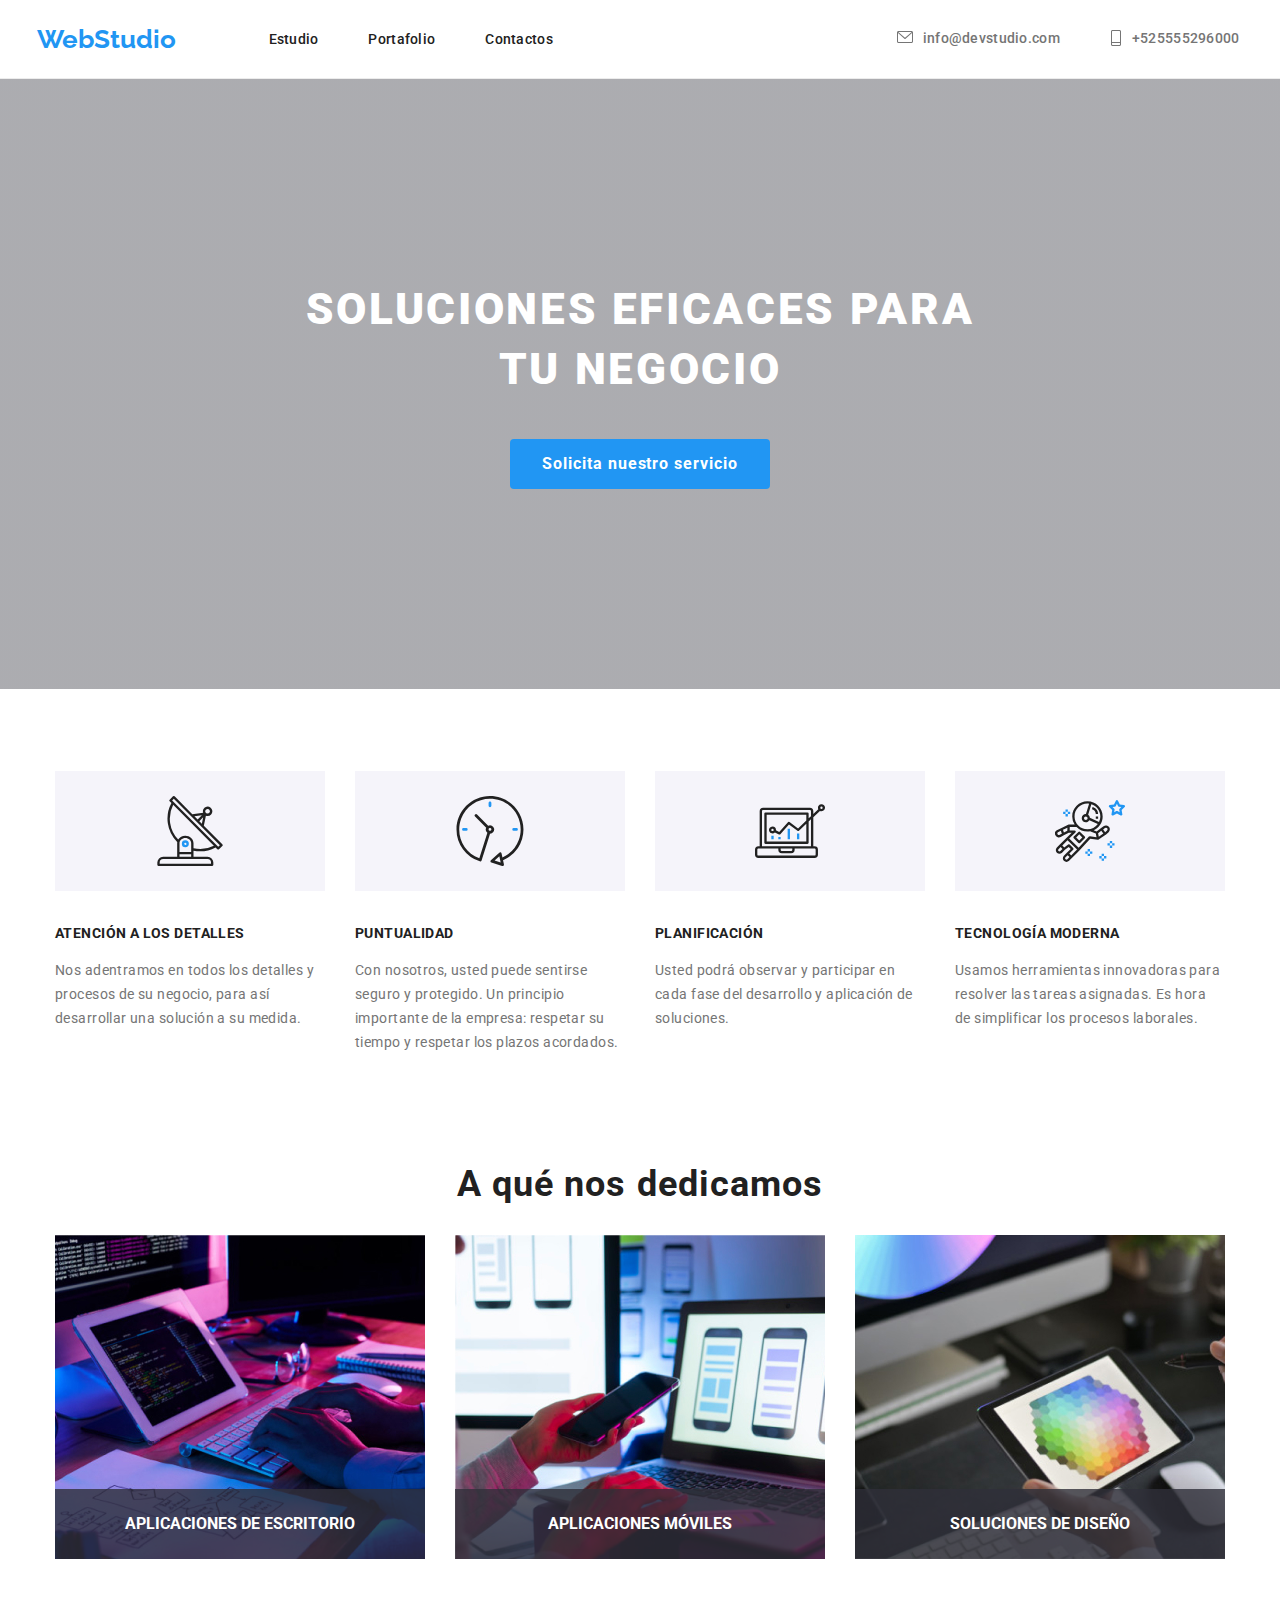
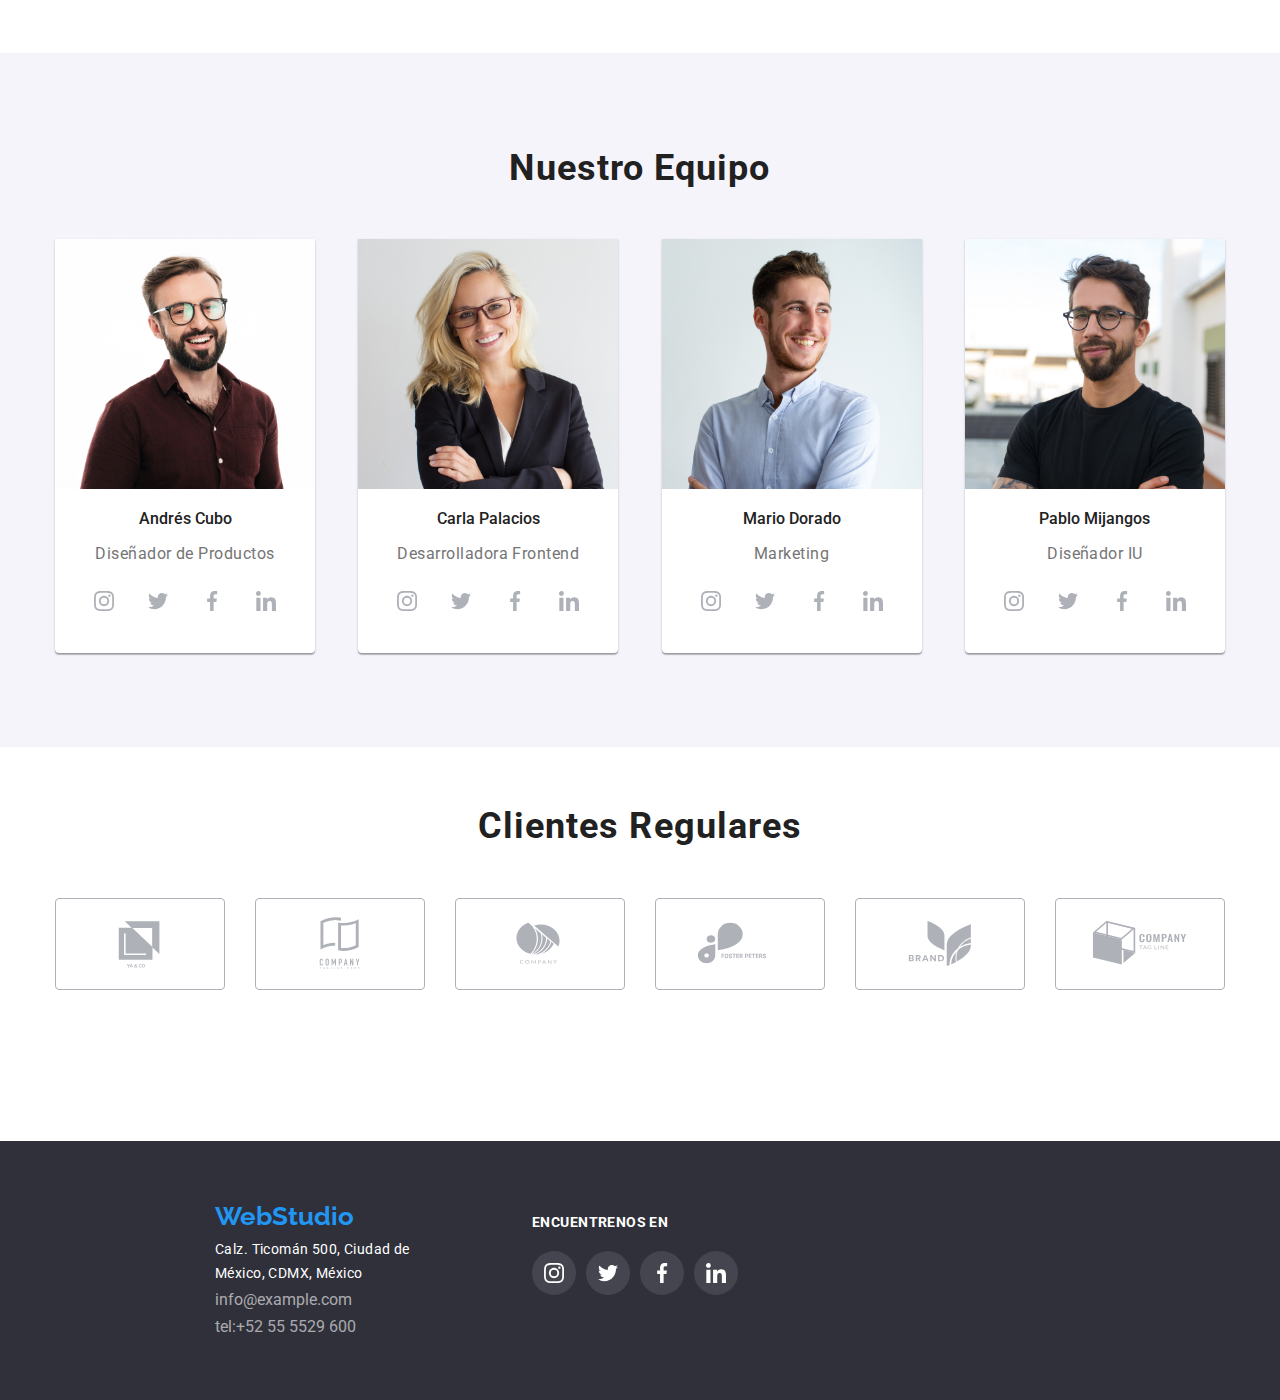
==== index.html @ 9fa8da6e "codigo fuente" ====
<!DOCTYPE html>
<html lang="es">
	<head>
		<meta charset="UTF-8" />
		<meta http-equiv="X-UA-Compatible" content="IE=edge" />
		<meta name="Página inicial de la tarea 2" content="width=device-width, initial-scale=1.0" />
		<title>Web studio-tarea 4</title>
		<link rel="stylesheet" type="text/css" href="styles/styles.css" />
		<link rel="preconnect" href="https://fonts.googleapis.com">
		<link rel="preconnect" href="https://fonts.gstatic.com" crossorigin>
		<link href="https://fonts.googleapis.com/css2?family=Raleway:wght@400;700&display=swap" rel="stylesheet">
		<link rel="preconnect" href="https://fonts.googleapis.com">
		<link rel="preconnect" href="https://fonts.gstatic.com" crossorigin>
		<link href="https://fonts.googleapis.com/css2?family=Roboto:ital,wght@0,400;0,500;0,700;0,900;1,400;1,700;1,900&display=swap" rel="stylesheet">
		<!--<a href="https://alecente.github.io/goit-markup-hw-04/">Página de github</a>-->
	</head>
	<body  class="main-container">
			<header class="page-header">
				<li class="webstudio">
					<a href="#" class="logo">WebStudio</a>
				</li>
				<nav>
					<ul class="menu">
						<li class="item"><a href="estudio.html" class="link">Estudio</a></li>
						<li class="item"><a href="portafolio.html" class="link">Portafolio</a></li>
						<li class="item"><a href="contact.html" class="link">Contactos</a></li>
					</ul>
				</nav>
					<ul class="contact">
						<li><svg class="icon-letter"><use href="./images/icons.svg#icon-letter"></use></svg></li>
						<li class="item"><a href="mailto:info@devstudio.com" class="link">info@devstudio.com</a></li>
						<li><svg class="icon-phone"><use href="./images/icons.svg#icon-phone"></use></svg></li>
						<li class="item"><a href="tel:+525555296000" class="link"> +525555296000</a></li>
					</ul>
			</header>
		<main>
			<section class="solution bgima">
					<h1 class="title">Soluciones eficaces para<br>
					tu negocio</h1>
					<a href="contact.html" class="btn-solution"> Solicita nuestro servicio</a>
			</section>
			<section class="section-advantage medium-container team">    
				<ul class="advantages-list list">
					<li class="advantage-item">
						<div class="advantage-card">
							<svg class="advantage-icon">
								<use href="./images/icons.svg#icon-antenna-1"></use>
							</svg>
						</div>
						<h3 class="advantages-title">Atención a los detalles</h3>
						<p class="advantage-text">
						Nos adentramos en todos los detalles y procesos de su negocio, para así desarrollar una solución a su medida.
						</p>
					</li>
					<li class="advantage-item">
						<div class="advantage-card">
							<svg class="advantage-icon">
								<use href="./images/icons.svg#icon-clock-1"></use>
							</svg>
						</div>
							<h3 class="advantages-title">Puntualidad</h3>
							<p class="advantage-text">
								Con nosotros, usted puede sentirse seguro y protegido. Un principio importante de la empresa: respetar su tiempo y respetar los plazos acordados.
							</p>
					</li>
					<li class="advantage-item">
						<div class="advantage-card">
							<svg class="advantage-icon">
								<use href="./images/icons.svg#icon-diagram-1"></use>
							</svg>
						</div>
						<h3 class="advantages-title">Planificación</h3>
						<p class="advantage-text">
							Usted podrá observar y participar en cada fase del desarrollo y aplicación de soluciones.
						</p>						
					</li>
					<li class="advantage-item">
						<div class="advantage-card">
							<svg class="advantage-icon">
								<use href="./images/icons.svg#icon-astronaut-1"></use>
							</svg>
						</div>
							<h3 class="advantages-title">Tecnología moderna</h3>
							<p class="advantage-text">
								Usamos herramientas innovadoras para resolver las tareas asignadas. Es hora de simplificar los procesos laborales.
							</p>						
					</li>
				</ul>
			</section>
			<section class="section-function">
				<div class="medium-container">
					<div>
						<h2 class="title-function">A qué nos dedicamos</h2>
					</div>
						<ul class="function-list">
							<li class="container-img image1">
								<div class="function-description">aplicaciones de escritorio</div>								
							</li>
							<li class="container-img image2">
								<div class="function-description">aplicaciones móviles</div>
							</li>
							<li class="container-img image3">
								<div class="function-description">soluciones de diseño</div>
							</li>
						</ul>
					</div>
			</section>
			<section class="section-team">
				<div class="main-container team">
					<div>
						<h2 class="title-team">Nuestro Equipo</h2>
					</div>
					<div class="medium-container">
						<ul class="team-list">
							<li class="team-card">
								<img class="team-image" src="images/imagen4.jpg" alt="imagen de diseñador de productos"/>
								<h3 class="team-name">Andrés Cubo</h3>
								<h3 class="team-charge">Diseñador de Productos</h3>
								<ul class="team-social-list list">
									<li class="team-social-item">
									  <a href="#" class="team-link link">
										<svg class="team-logo-social">
										  <use href="./images/icons.svg#icon-instagram-2"></use>
										</svg>
									  </a>
									</li>
									<li class="team-social-item">
									  <a href="#" class="team-link link">
										<svg class="team-logo-social">
										  <use href="./images/icons.svg#icon-twitter-1"></use>
										</svg>
									  </a>
									</li>
									<li class="team-social-item">
									  <a href="#" class="team-link link">
										<svg class="team-logo-social">
										  <use href="./images/icons.svg#icon-facebook-1"></use>
										</svg>
									  </a>
									</li>
									<li class="team-social-item">
									  <a href="#" class="team-link link">
										<svg class="team-logo-social">
										  <use href="./images/icons.svg#icon-linkedin-1"></use>
										</svg>
									  </a>
									</li>
								  </ul>
							</li>
							<li class="team-card">
								<img class="team-image" src="images/imagen5.jpg" alt="imagen de desarrolladora frontend"/>
								<h3 class="team-name">Carla Palacios</h3>
								<h3 class="team-charge">Desarrolladora Frontend</h3>
								<ul class="team-social-list list">
									<li class="team-social-item">
									  <a href="#" class="team-link link">
										<svg class="team-logo-social">
										  <use href="./images/icons.svg#icon-instagram-2"></use>
										</svg>
									  </a>
									</li>
									<li class="team-social-item">
									  <a href="#" class="team-link link">
										<svg class="team-logo-social">
										  <use href="./images/icons.svg#icon-twitter-1"></use>
										</svg>
									  </a>
									</li>
									<li class="team-social-item">
									  <a href="#" class="team-link link">
										<svg class="team-logo-social">
										  <use href="./images/icons.svg#icon-facebook-1"></use>
										</svg>
									  </a>
									</li>
									<li class="team-social-item">
									  <a href="#" class="team-link link">
										<svg class="team-logo-social">
										  <use href="./images/icons.svg#icon-linkedin-1"></use>
										</svg>
									  </a>
									</li>
								  </ul>
							</li>
							<li class="team-card">
								<img class="team-image" src="images/imagen6.jpg" alt="imagen de encargado de mercadero"/>
								<h3 class="team-name">Mario Dorado</h3>
								<h3 class="team-charge">Marketing</h3>
								<ul class="team-social-list list">
									<li class="team-social-item">
									  <a href="#" class="team-link link">
										<svg class="team-logo-social">
										  <use href="./images/icons.svg#icon-instagram-2"></use>
										</svg>
									  </a>
									</li>
									<li class="team-social-item">
									  <a href="#" class="team-link link">
										<svg class="team-logo-social">
										  <use href="./images/icons.svg#icon-twitter-1"></use>
										</svg>
									  </a>
									</li>
									<li class="team-social-item">
									  <a href="#" class="team-link link">
										<svg class="team-logo-social">
										  <use href="./images/icons.svg#icon-facebook-1"></use>
										</svg>
									  </a>
									</li>
									<li class="team-social-item">
									  <a href="#" class="team-link link">
										<svg class="team-logo-social">
										  <use href="./images/icons.svg#icon-linkedin-1"></use>
										</svg>
									  </a>
									</li>
								  </ul>
							</li>
							<li class="team-card">
								<img class="team-image" src="images/imagen7.jpg" alt="imagen de diseñador de iu"/>
								<h3 class="team-name">Pablo Mijangos</h3>
								<h3 class="team-charge">Diseñador IU</h3>
								<ul class="team-social-list list">
									<li class="team-social-item">
									  <a href="#" class="team-link link">
										<svg class="team-logo-social">
										  <use href="./images/icons.svg#icon-instagram-2"></use>
										</svg>
									  </a>
									</li>
									<li class="team-social-item">
									  <a href="#" class="team-link link">
										<svg class="team-logo-social">
										  <use href="./images/icons.svg#icon-twitter-1"></use>
										</svg>
									  </a>
									</li>
									<li class="team-social-item">
									  <a href="#" class="team-link link">
										<svg class="team-logo-social">
										  <use href="./images/icons.svg#icon-facebook-1"></use>
										</svg>
									  </a>
									</li>
									<li class="team-social-item">
									  <a href="#" class="team-link link">
										<svg class="team-logo-social">
										  <use href="./images/icons.svg#icon-linkedin-1"></use>
										</svg>
									  </a>
									</li>
								  </ul>
							</li>
						</ul>
					</div>
				</div>
			</section>
			<section class="clients section">
				<div class="container">
				  <h2 class="clients-title">clientes regulares</h2>
				  <ul class="clients-list">
					<li class="clients-item">
					  <a href="#" class="client-link link"
						><svg class="client-logo">
						  <use href="./images/icons.svg#icon-Logo"></use></svg></a>
					</li>
					<li class="clients-item">
					  <a href="#" class="client-link link"
						><svg class="client-logo">
						  <use href="./images/icons.svg#icon-Logo-2"></use></svg></a>
					</li>
					<li class="clients-item">
					  <a href="#" class="client-link link"
						><svg class="client-logo">
						  <use href="./images/icons.svg#icon-Logo-3"></use></svg></a>
					</li>
					<li class="clients-item">
					  <a href="#" class="client-link link"
						><svg class="client-logo">
						  <use href="./images/icons.svg#icon-Logo-4"></use></svg></a>
					</li>
					<li class="clients-item">
					  <a href="#" class="client-link link"
						><svg class="client-logo">
						  <use href="./images/icons.svg#icon-Logo-5"></use></svg></a>
					</li>
					<li class="clients-item">
					  <a href="#" class="client-link link"
						><svg class="client-logo">
						  <use href="./images/icons.svg#icon-Logo-6"></use></svg></a>
					</li>
				  </ul>
				</div>
			  </section>
		</main>
		<footer class="footer-theme">
			<div class="footer-container">
				<div class="footer-text">
					<li class="webstudio footer-logo">
						<a href="#" class="logo"> WebStudio</a>
					</li>
					<address class="contact-footer">
						Calz. Ticomán 500, Ciudad de <br>
						México, CDMX, México<br>
					</address>
					<div class="contact-mail" >
						<a href="mailto:info@example.com">info@example.com</a>
						<br>tel:+52 55 5529 600<br>
					</div>
				</div>			
				<div class="footer-social">
					<p class="join-title">encuentrenos en</p>
					<ul class="footer-icons-list list">
					<li class="footer-icons-item">
						<a href="#" class="footer-link link">
						<svg class="footer-icon">
							<use href="./images/icons.svg#icon-instagram-2"></use>
						</svg>
						</a>
					</li>
					<li class="footer-icons-item">
						<a href="#" class="footer-link link">
						<svg class="footer-icon">
							<use href="./images/icons.svg#icon-twitter-1"></use>
						</svg>
						</a>
					</li>
					<li class="footer-icons-item">
						<a href="#" class="footer-link link">
						<svg class="footer-icon">
							<use href="./images/icons.svg#icon-facebook-1"></use>
						</svg>
						</a>
					</li>
					<li class="footer-icons-item">
						<a href="#" class="footer-link link">
						<svg class="footer-icon">
							<use href="./images/icons.svg#icon-linkedin-1"></use>
						</svg>
						</a>
					</li>
					</ul>
				</div>
			</div>
		</footer>
	</body>
</html>
---- styles/styles.css ----
* { 
    box-sizing: border-box;
}

:root{
	--primary-bg-cl: #2f303a;
	--seconday-bg-cl: #f5f4fa;
	--primary-txt-cl: #212121;
	--secondary-txt-cl: #757575;
	--white-txt-cl: #ffffff;
	--logo-link-txt-cl: #2196f3;
	--btn-primary-bg-cl: #2196f3;
	--logo-bg-secundary: #afb1b8;
}


body{
    margin: 0;
	font-family: 'roboto';
	background-color: #ffffff;
	color:var(--primary-txt-cl);
}


a:link, a:visited{
	text-decoration: none;
	color: inherit;
}

a:hover{ 
	text-decoration: none;
	color: var(--logo-link-txt-cl);
}


ul{
	list-style: none;
}

h1{
	font-weight: 900;
	font-size: 44px;
}

h2{
	font-weight: 700;
	font-size: 36px;
}

.main-container{
	max-width: 1600px;
	margin: 0 auto;
}

.page-header{
	display: flex;
	align-items: center;
	justify-content: center;
	background-color: #ffffff;
	padding: 24px;
	border-bottom: 1px solid #ececec;
}

.logo{
    font-family: 'raleway';
    font-size: 26px;
    font-weight: 700;
	padding-right: 93px;
	padding-left: 191px;
    margin: 0;
}

.webstudio{
	color:var(--logo-link-txt-cl);
	list-style: none;
}

.menu{
	font-weight: 500;
	padding-right: 344px;
	padding-left: 0px;
	font-size: 14px;
	margin: 0;
	display: flex;
	letter-spacing: 0.02em;
}


.menu > .item:not(:last-child){
	margin-right: 50px;
}

.contact{
	font-weight: 500;
	font-size: 14px;
	margin: 0;
	letter-spacing: 0.02em;
	padding-right: 195px;
	padding-left: 0px;
	display: flex;
	color: var(--secondary-txt-cl);
}

.icon-phone{
	width: 12px;
	height: 16px;
	fill:#757575;
	margin-right: 10px;
}

.icon-letter{
	width: 16px;
	height: 12px;
	fill:#757575;
	margin-right: 10px;
}

.contact > .item:not(:last-child){
	margin-right: 50px;
}

.solution{
	color: var(--white-txt-cl);
	text-align: center;
	padding-bottom: 210px;
	margin:0px;
}

.bgima{
	background-image: linear-gradient(
      0deg,
      rgba(47, 48, 58, 0.4),
      rgba(47, 48, 58, 0.4)
    ),
    url(../images/imagen17.jpg);
  	background-size: cover;
  	background-repeat: no-repeat;
  	background-position: center;
  	max-width: 1600px;
  	margin: 0 auto;
  	text-align: center;
  	padding-top: 200px;
  	padding-bottom: 200px;
}


.title{
	margin-top: 0;
	margin-bottom: 40px;
	letter-spacing: 0.06em;
	line-height: 60px;
	text-transform: uppercase;
}


.btn-solution{
	font-weight:700;
	line-height: 1.88;
	letter-spacing: 0.06em;
	padding-top: 10px;
	padding-bottom: 10px;
	padding-left: 32px;
	padding-right: 32px;
	background-color: var(--btn-primary-bg-cl);
	height: 50px;
	font-size: 16px;
	border-radius:4px;
	cursor:pointer;
	text-align: center;
	display: inline-block;

}

.btn-solution:hover{
	color: #ffffff;
	box-shadow: 0px 3px 1px rgba(0, 0, 0, 0.1), 0px 1px 2px rgba(0, 0, 0, 0.08), 0px 2px 2px rgba(0, 0, 0, 0.12);
}

/*Sección ventajas*/

.section-advantage{
	padding-top: 82px;
	padding-bottom: 94px;
}

.medium-container{
	max-width: 1170px;
	margin-left: auto;
	margin-right: auto;
}

.advantages-list{
	grid-template-columns: repeat(4,1fr);
	grid-gap: 30px;
	display: grid;
}

.list{
	margin-bottom: 0;
	margin-top: 0;
	padding-left: 0px;
}

.advantage-card{
	display: flex;
  	justify-content: center;
  	align-items: center;
  	height: 120px;
  	margin-bottom: 30px;
  	background-color: var(--seconday-bg-cl);
}

.advantages-title{
	line-height: 24px;
	font-size: 14px;
	letter-spacing: 0.03em;
	text-transform: uppercase;
	margin:0;
	display: flex;
  	justify-content: space-between;
  	gap: 30px;
}

.advantage-icon{
	width: 70px;
  	height: 70px;
}

.advantage-text{
	line-height: 1.71;
	color: var(--secondary-txt-cl);
	font-size: 14px;
	letter-spacing: 0.03em;
}

.advantages-list{
	flex-basis: calc((100% - 90px) / 4);
}

/*Sección funciones*/
.section-function{
	padding-bottom: 94px;
}
.title-function{
	line-height: 42px;
	text-align: center;
	letter-spacing: 0.03em;
	margin-top: 0;
	margin-bottom: 55;
}

.function-list{
	display:flex;
	justify-content: space-between;
	padding-left: 0px;
	margin-top: 0;
	margin-bottom: 0;
}

.container-img{
	width: 370px;
	height: 324px;
	display: flex;
	flex-direction: column-reverse;
}

.image1{
	background: url(/images/imagen1.jpg);
}

.image2{
	background: url(/images/imagen2.jpg);
}

.image3{
	background: url(/images/imagen3.jpg);
}

.function-description{
	color: var(--white-txt-cl);
	width: 370px;
	font-weight: 700;
	line-height: 16.41px;
	text-transform: uppercase;
	justify-content: center;
	padding-top: 27px;
	padding-bottom: 27px;
	background:rgba(47, 48, 58, 0.8);
	height: 70px;
	display: flex;

}

.function-image{
	max-width: 370px;
}

/*Secci[on equipos*/

.section-team{
	padding-top: 94px;
	padding-bottom: 94px;
	background-color: var(--seconday-bg-cl);
}

.title-team{
	line-height: 42px;
	text-align: center;
	letter-spacing: 0.03em;
}

.team-list{
	max-width: 1170px;
	list-style:none;
	justify-content: space-between;
	display: flex;
	padding-left: 0;
	grid-gap: 37px; 
	margin: 0;
}

.title-team{
	margin:0;
	margin-bottom: 50px;
}

.team-card{
	background-color: #ffffff;
	box-shadow: 0px 1px 3px rgba(0, 0, 0, 0.12), 0px 1px 1px rgba(0, 0, 0, 0.14), 0px 2px 1px rgba(0, 0, 0, 0.2);
	border-radius: 0px 0px 4px 4px;
	max-width: 260px;
}

.team-image{
	width: 260px;
}


.team-name{
	font-weight: 500;
	font-size: 16px;
	line-height: 19px;
	text-align: center;
}

.team-charge{
	font-weight: 400;
	font-size: 16px;
	line-height: 19px;
	text-align: center;
	letter-spacing: 0.03em;
	color: #757575;
}

.team-social-list {
	display: flex;
	justify-content: center;
	gap: 10px;
	list-style: none;
	padding-bottom: 30px;
  }

.team-link {
	display: flex;
	justify-content: center;
	align-items: center;
	width: 44px;
	height: 44px;
	border-radius: 50%;
	text-decoration: none;
  }

  .team-link:hover,
  .team-link:focus {
	background-color: var(--btn-primary-bg-cl);
  }

  
  .team-link:hover .team-logo-social,
  .team-link:focus .team-logo-social {
	fill: var(--seconday-bg-cl);
  }


  .team-logo-social {
	width: 20px;
	height: 20px;
	fill: #afb1b8;
  }


  .team-item {
	background-color: var(--seconday-bg-cl);
	border-radius: 4px;
	flex-basis: calc((100%-90px) / 4);
	box-shadow: 0px 1px 3px rgba(0, 0, 0, 0.12), 0px 1px 1px rgba(0, 0, 0, 0.14),
	  0px 2px 1px rgba(0, 0, 0, 0.2);
  }



/*iconos cliente*/

.clients-title {
	font-weight: 700;
	font-size: 36px;
	line-height: 1.16;
	text-align: center;
	letter-spacing: 0.03em;
	margin-bottom: 50px;
	text-transform: capitalize;
	margin-top: 59px;
  }
  
  .clients-list{
	display: flex;
	justify-content: center;
	gap: 30px;
	margin-bottom: 151px;
	margin-top: 0;
	padding-left: 0px;
	
  }
  
  .client-link {
	display: flex;
	justify-content: center;
	align-items: center;
	width: 170px;
	height: 92px;
	border-radius: 4px;
	border: 1px solid var(--logo-bg-secundary);
  }
  
  .client-link:hover,
  .client-link:focus {
	border: 1px solid var(--btn-primary-bg-cl);
  }
  .client-link:hover .client-logo,
  .client-link:focus .client-logo {
	fill: var(--btn-primary-bg-cl);
  }
  .client-logo {
	width: 106px;
	height: 60px;
	fill: var(--logo-bg-secundary);
  }


/*pagina portafolio*/

.type-portafolio{
	display: flex;
	justify-content: center;
	grid-gap: 8px;
	padding-top: 106px;
	padding-left: 0;
	margin-bottom: 50px;
}

.btn-portafolio{
	font-weight:500;
	line-height: 1.62;
	letter-spacing: 0.03em;
	padding-top: 6px;
	padding-bottom: 6px;
	padding-left: 24px;
	padding-right: 24px;
	background-color: var(--seconday-bg-cl);
	color: inherit;
	height: 38px;
	text-transform: capitalize;
	border:none;
	font-size: 16px;
	border-radius:4px;
	cursor:pointer;
	text-align: center;
	display: inline-block;
}


.btn-portafolio:hover{
	background-color: var(--btn-primary-bg-cl);
	color: #ffffff;
	box-shadow: 0px 3px 1px rgba(0, 0, 0, 0.1), 0px 1px 2px rgba(0, 0, 0, 0.08), 0px 2px 2px rgba(0, 0, 0, 0.12);
}

.portafolio-list{
	max-width: 1170px;
	grid-template-columns: repeat(3,3fr);
	display: grid;
	padding-left: 0;
	grid-gap: 30px; 
	margin: 0;
	padding-bottom: 84px;
}

.folio-card{
	background-color: #ffffff;
	border-radius: 0px 0px 4px 4px;
	max-width: 370px;
	border: 1px solid #eeeeee;
}

.folio{
	text-align: left;
	padding-left: 24px;
}

.folio-image{
	max-width: 370px;
}

.folio-card:hover{
	box-shadow: 0px 1px 1px rgba(0, 0, 0, 0.12), 0px 4px 4px rgba(0, 0, 0, 0.06), 1px 4px 6px rgba(0, 0, 0, 0.16);
}

/*footer*/

.footer-theme{
	background-color: var(--primary-bg-cl);
	padding-top: 60px;
	line-height: 1.71;
	padding-bottom: 60px;
	padding-left: 24px;
}

.footer-container{
	display: flex;
	justify-content: left;
}

.footer-text{
	padding-right: 85px;
}

.footer-logo{
	margin-bottom: 6px;
	line-height: 31px;
	height: 31px;
}

.contact-footer{
	font-weight: 400;
	font-size: 14px;
	line-height: 1.71;
	letter-spacing: 0.03em;
	font-style: normal;
	color: #ffffff;
	padding-left: 191px;
}

.contact-mail{
	color: rgba(255, 255, 255, 0.6);
	padding-left: 191px;
}

.join-title {
	font-weight: 700;
	font-size: 14px;
	line-height: 1.14;
	letter-spacing: 0.03em;
	text-transform: uppercase;
	color: var(--white-txt-cl);
	margin-bottom: 20px;
  }
  
  .footer-icon {
	width: 20px;
	height: 20px;
	fill: var(--white-txt-cl);
  }
  .footer-link {
	display: flex;
	align-items: center;
	justify-content: center;
	width: 44px;
	height: 44px;
	border-radius: 50%;
	background-color: rgba(255, 255, 255, 0.1);
  }
  .footer .logo.link {
	margin-right: 0;
	margin-bottom: 20px;
  }
  
  .footer-link:hover,
  .footer-link:focus {
	background-color: var(--btn-primary-bg-cl);
  }
  .footer-icons-list {
	display: flex;
	justify-content: center;
	column-gap: 10px;
  }
  
  .logo-part-footer {
	color: var(--accent-color);
  }
  
  .footer-item {
	margin-bottom: 9px;
  }
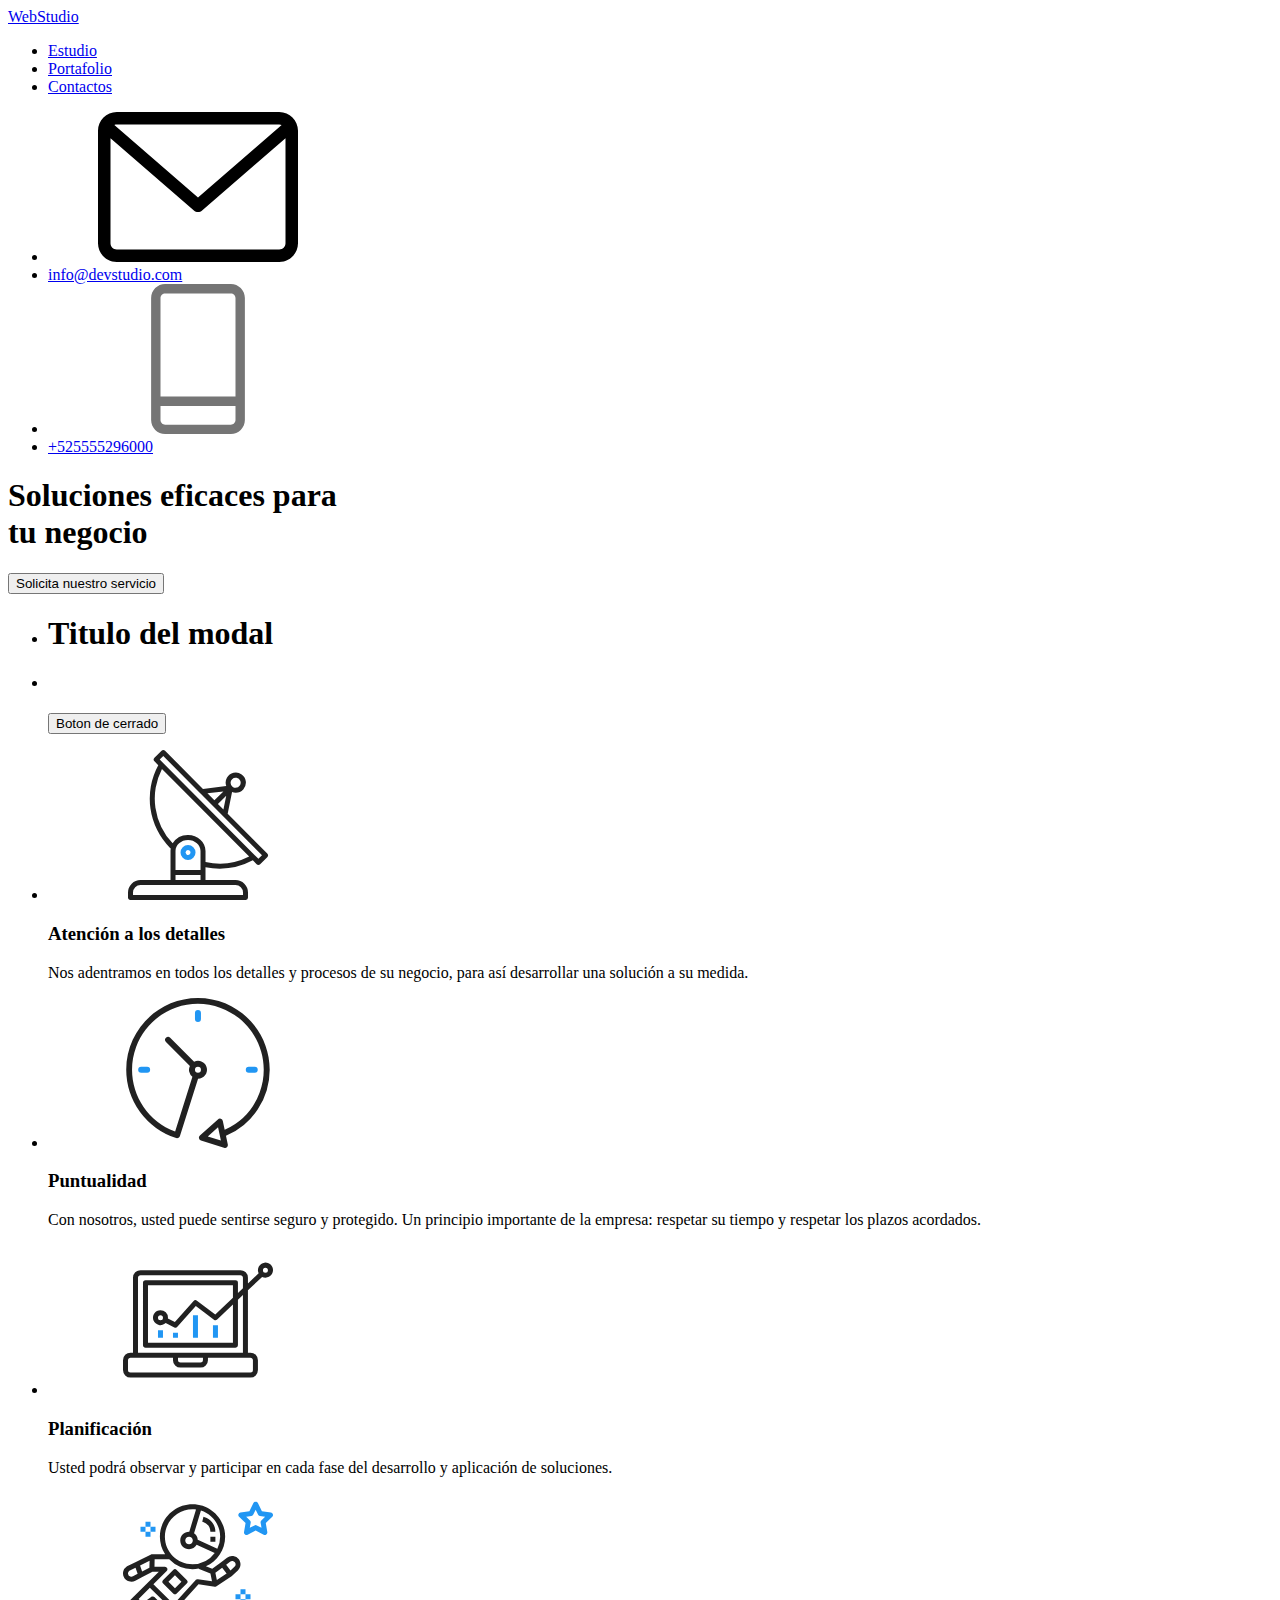
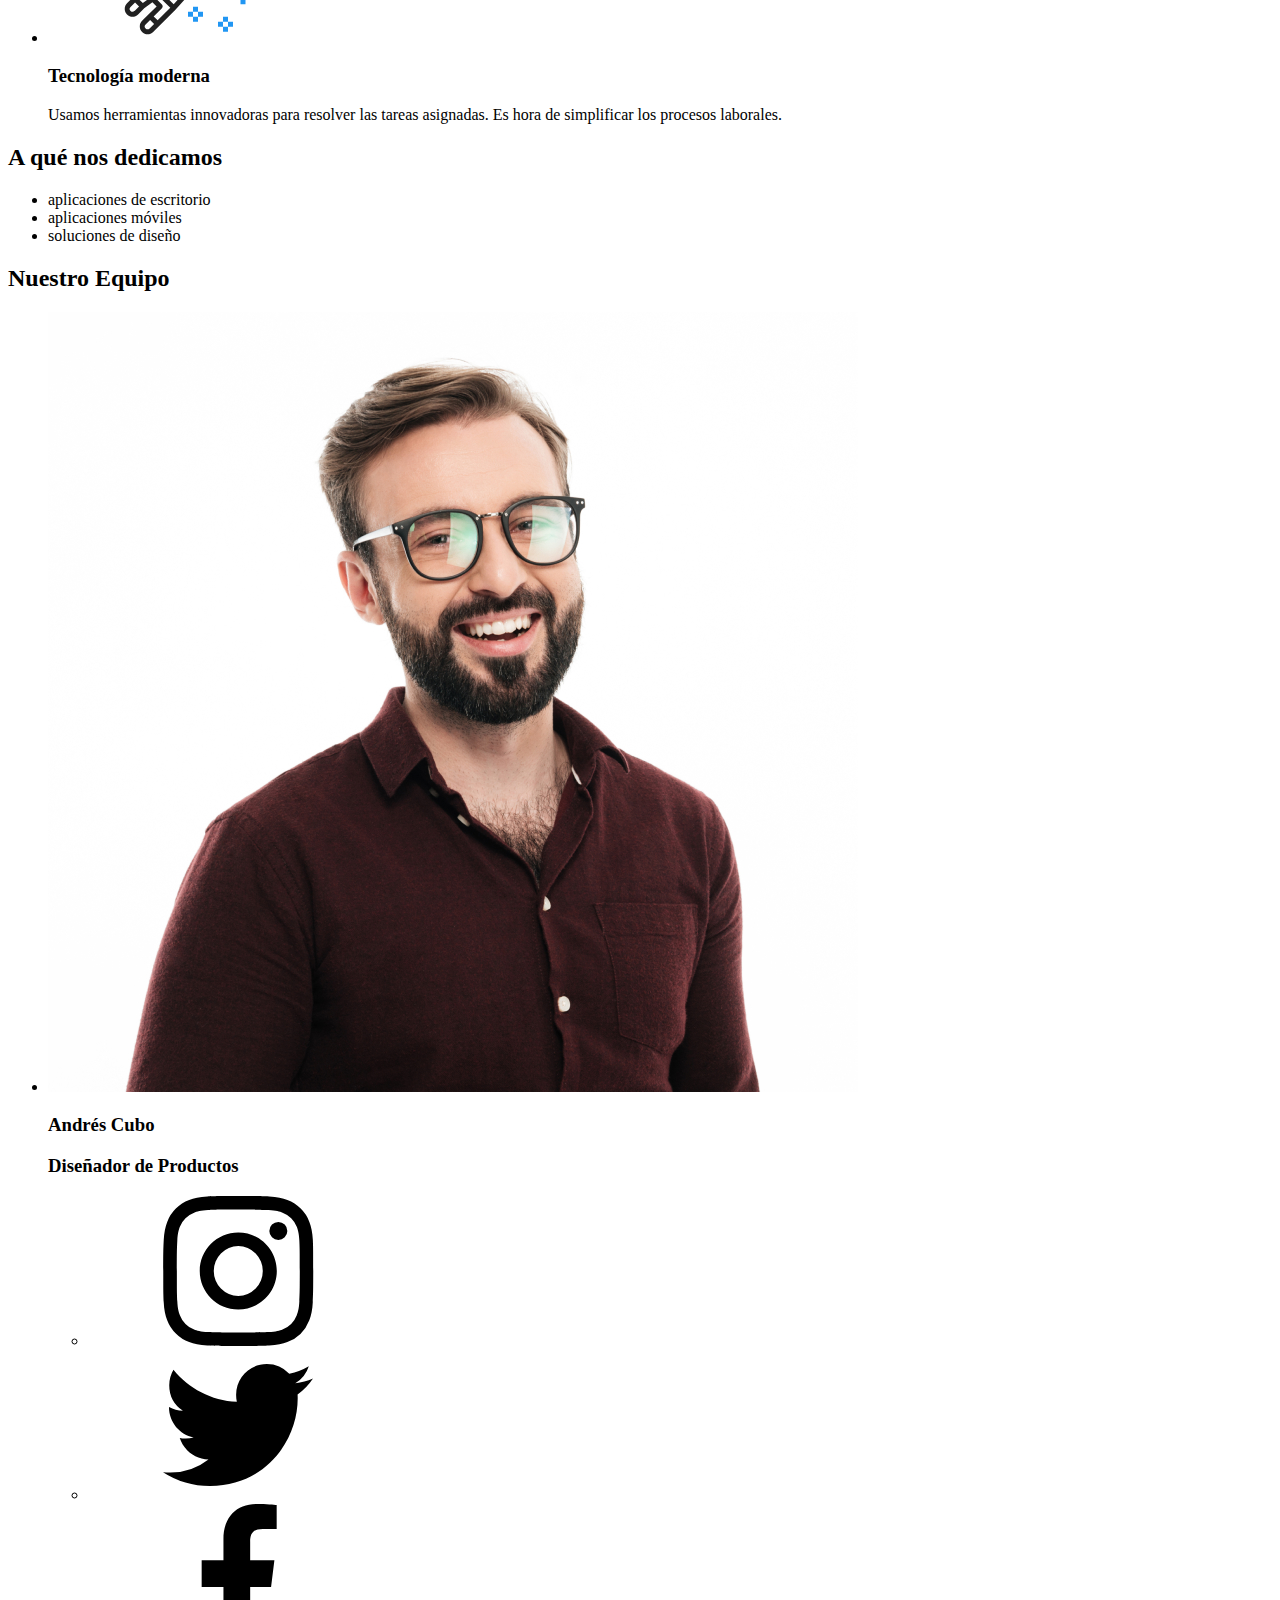
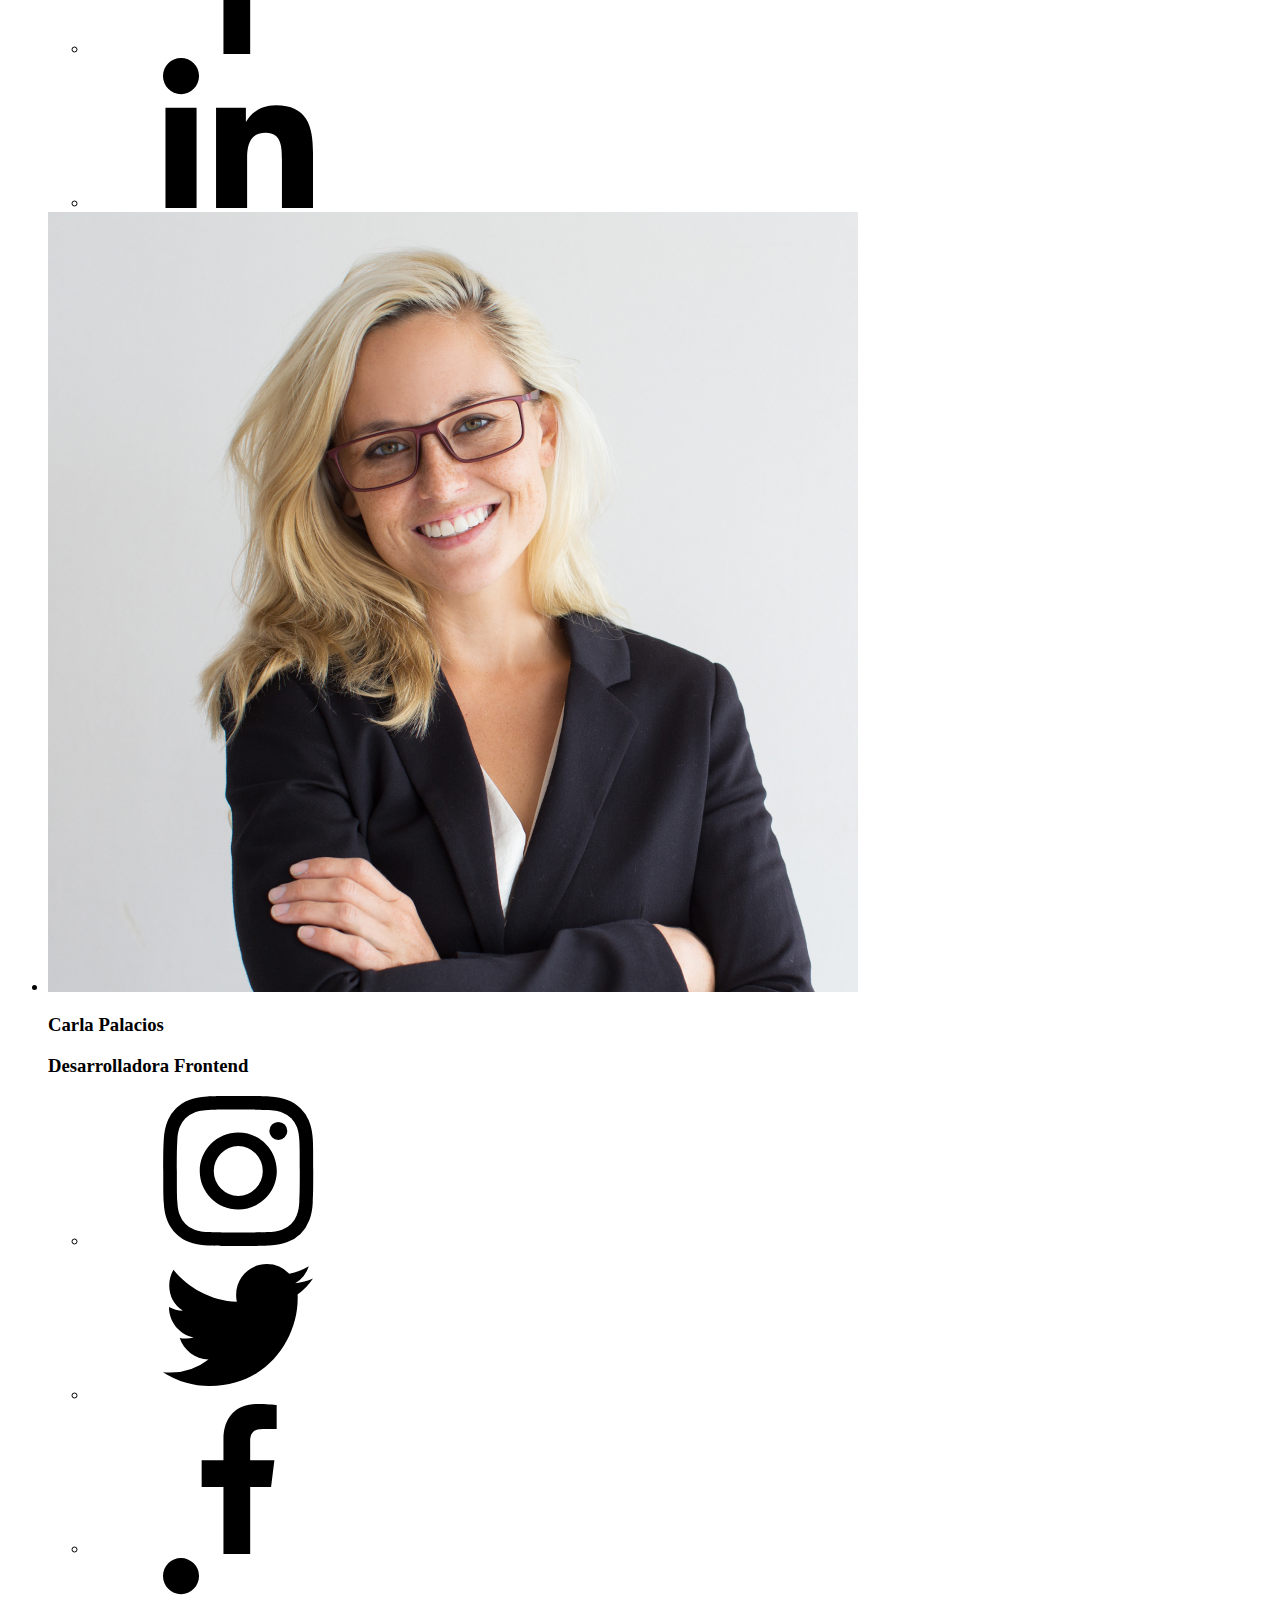
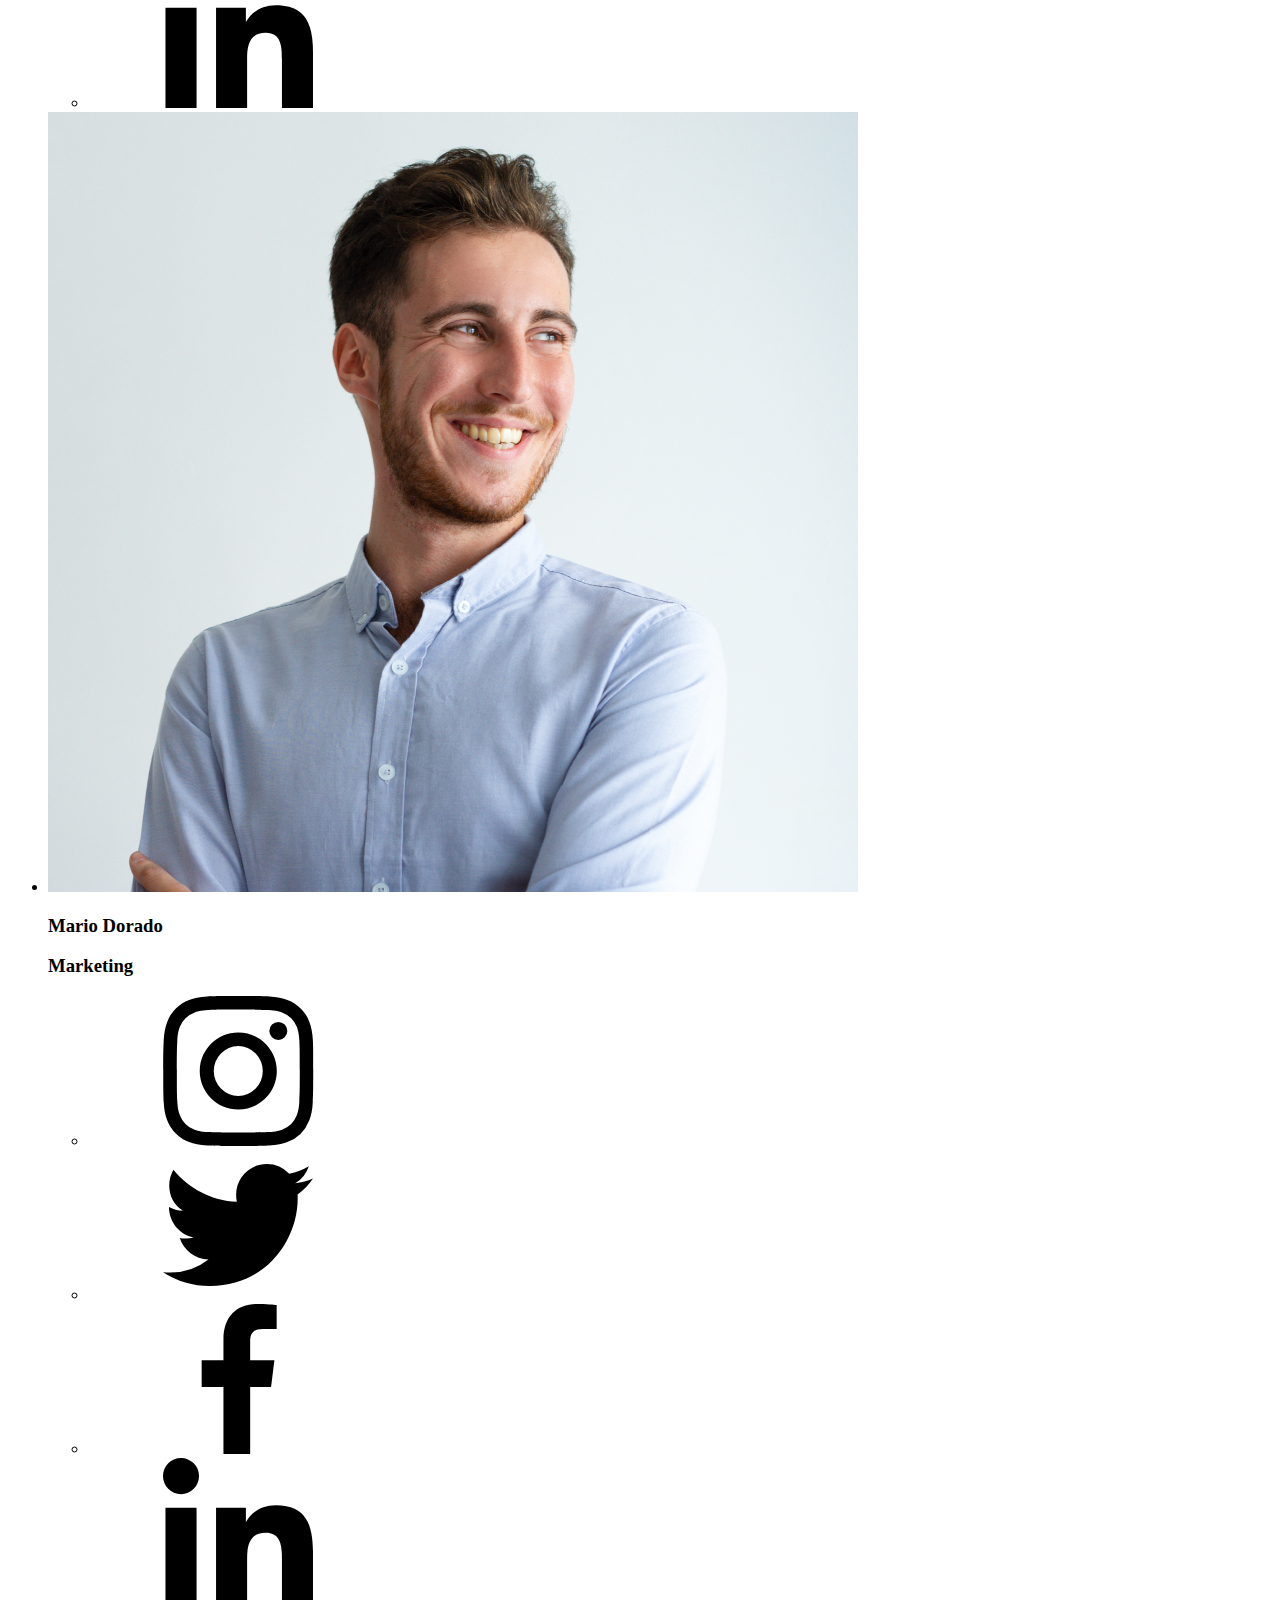
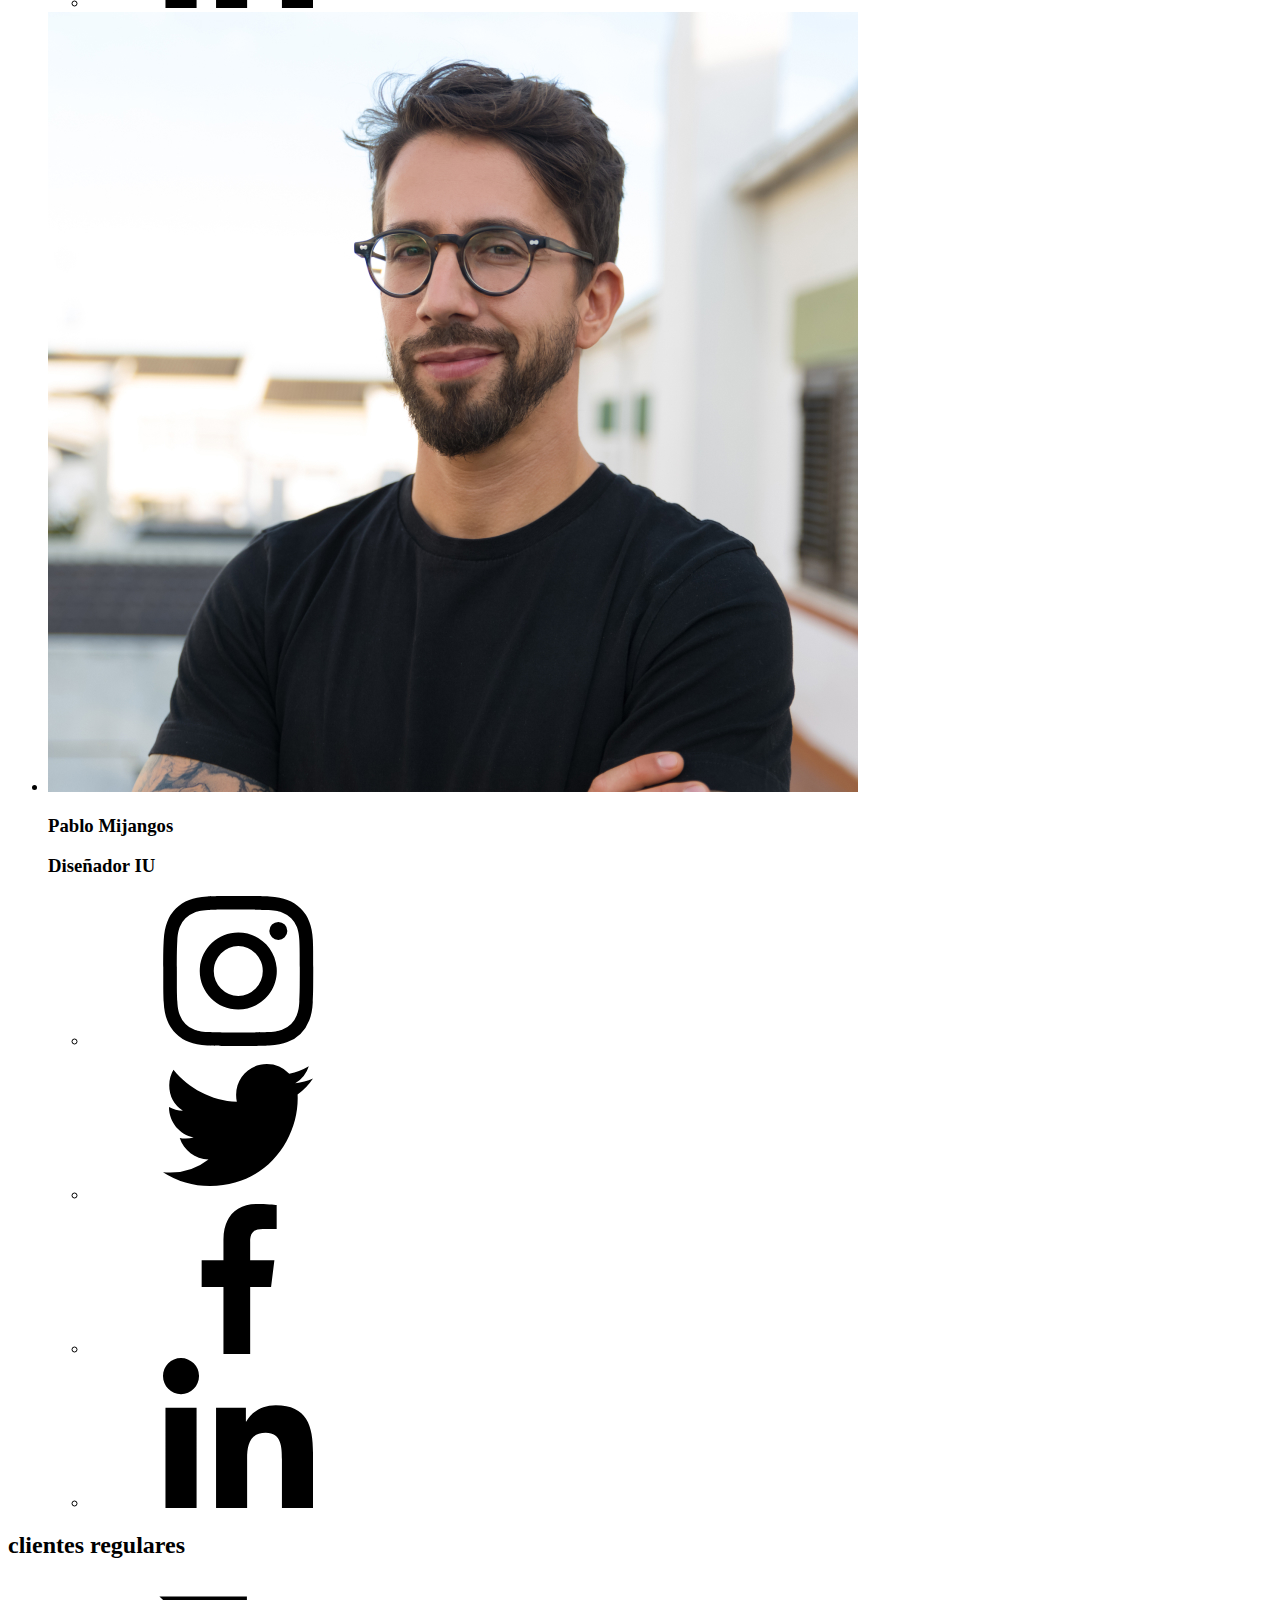
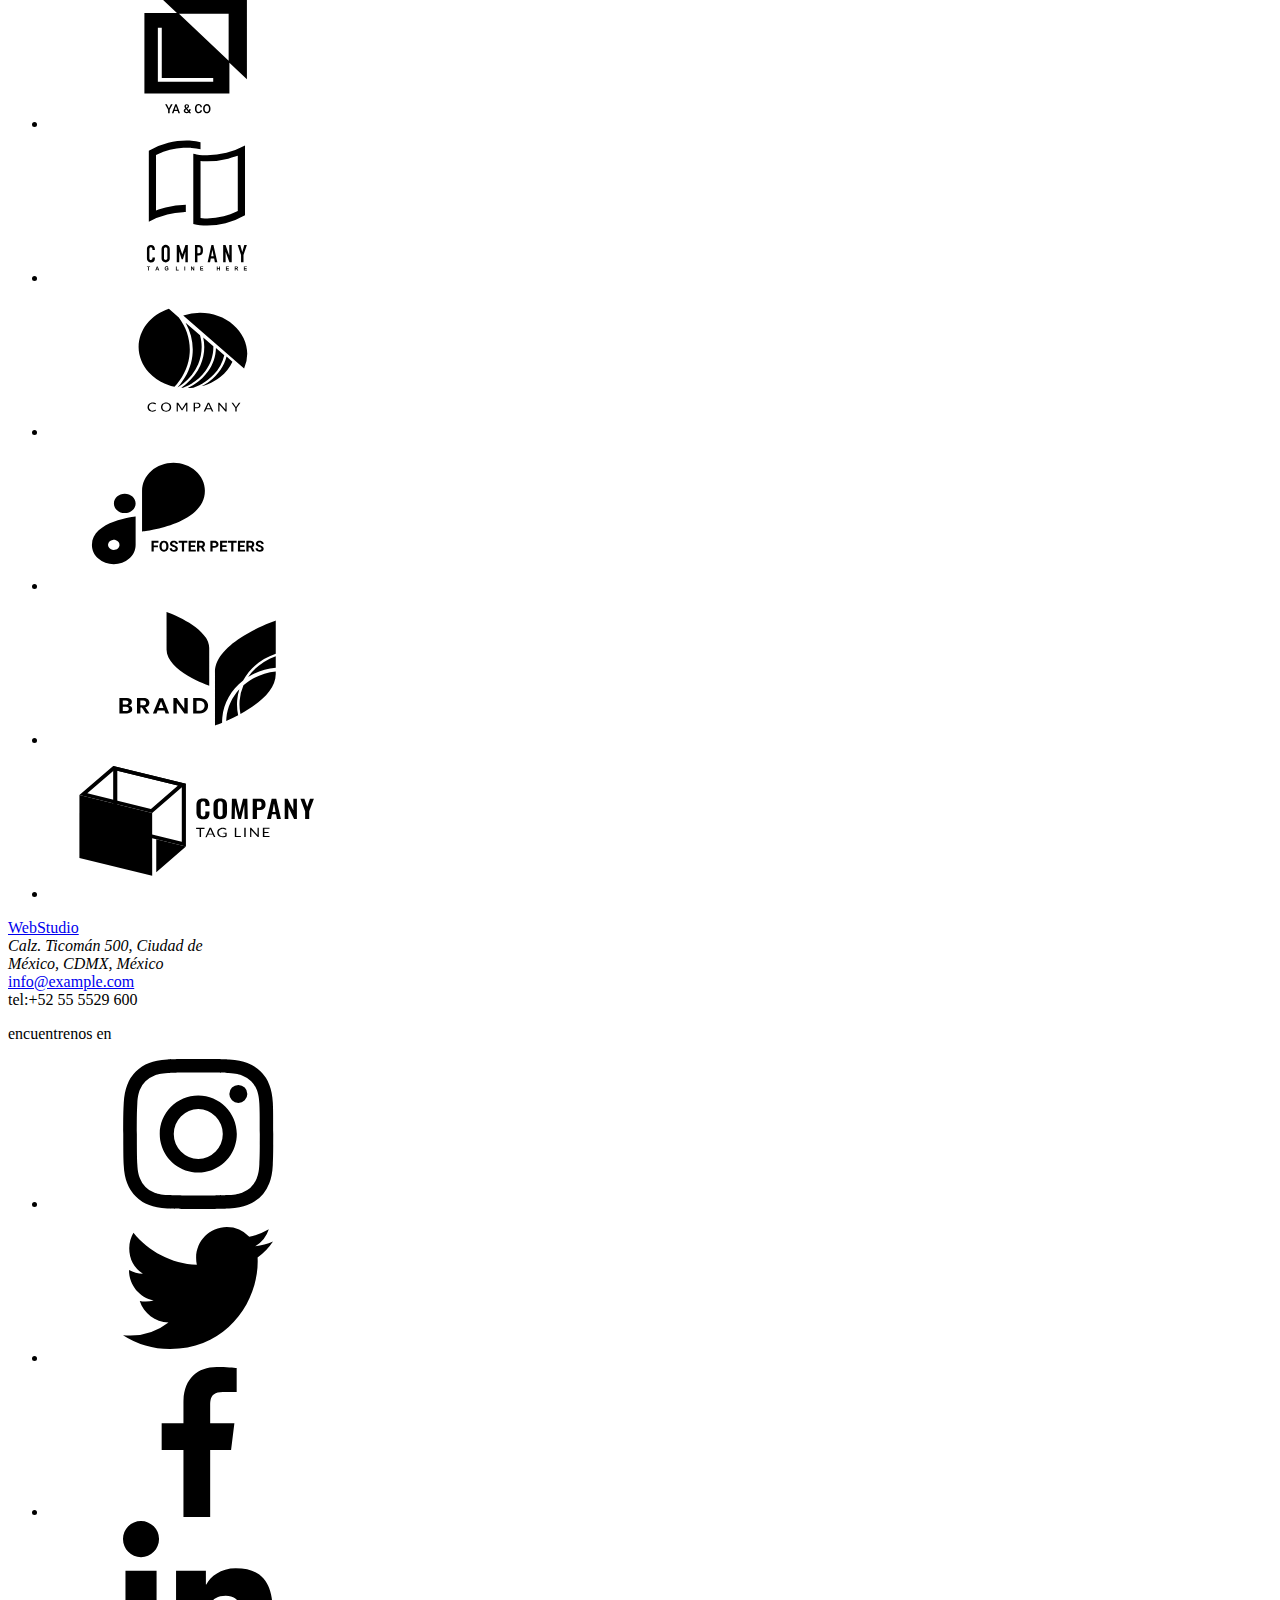
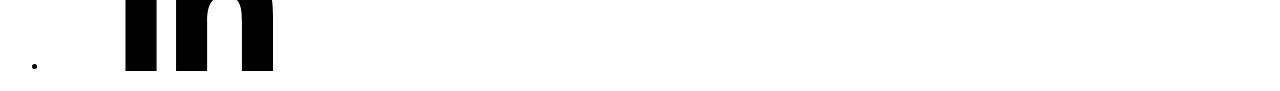
==== commit fcddb539: "finish" ====
--- a/index.html
+++ b/index.html
@@ -3,9 +3,11 @@
 	<head>
 		<meta charset="UTF-8" />
 		<meta http-equiv="X-UA-Compatible" content="IE=edge" />
+		<meta name="viewport" content="width=device-width, initial-scale=1.0" />
 		<meta name="Página inicial de la tarea 2" content="width=device-width, initial-scale=1.0" />
-		<title>Web studio-tarea 4</title>
-		<link rel="stylesheet" type="text/css" href="styles/styles.css" />
+		<title>Web studio-tarea 5</title>
+		<link rel="stylesheet" type="text/css" href="./css/styles.css" />
+		<link rel="stylesheet" type="text/css" href="./css/normalize.css"/>
 		<link rel="preconnect" href="https://fonts.googleapis.com">
 		<link rel="preconnect" href="https://fonts.gstatic.com" crossorigin>
 		<link href="https://fonts.googleapis.com/css2?family=Raleway:wght@400;700&display=swap" rel="stylesheet">
@@ -14,238 +16,267 @@
 		<link href="https://fonts.googleapis.com/css2?family=Roboto:ital,wght@0,400;0,500;0,700;0,900;1,400;1,700;1,900&display=swap" rel="stylesheet">
 		<!--<a href="https://alecente.github.io/goit-markup-hw-04/">Página de github</a>-->
 	</head>
-	<body  class="main-container">
-			<header class="page-header">
-				<li class="webstudio">
-					<a href="#" class="logo">WebStudio</a>
+	
+		
+		<!----------------------header---------------->
+	<body class="main-container"></body>
+			<header id="header">
+				<li class="header__webstudio">
+					<a href="#" class="header__webstudio-logo">WebStudio</a>
 				</li>
 				<nav>
-					<ul class="menu">
-						<li class="item"><a href="estudio.html" class="link">Estudio</a></li>
-						<li class="item"><a href="portafolio.html" class="link">Portafolio</a></li>
-						<li class="item"><a href="contact.html" class="link">Contactos</a></li>
+					<ul class="header__menu">
+						<li class="header__item header__color-linked"><a href="estudio.html"  class="header__linked">Estudio</a>
+						</li>
+						<li class="header__item"><a href="portafolio.html">Portafolio</a>
+						</li>
+						<li class="header__item"><a href="contact.html">Contactos</a>
+						</li>
 					</ul>
 				</nav>
-					<ul class="contact">
-						<li><svg class="icon-letter"><use href="./images/icons.svg#icon-letter"></use></svg></li>
-						<li class="item"><a href="mailto:info@devstudio.com" class="link">info@devstudio.com</a></li>
-						<li><svg class="icon-phone"><use href="./images/icons.svg#icon-phone"></use></svg></li>
-						<li class="item"><a href="tel:+525555296000" class="link"> +525555296000</a></li>
+					<ul class="header__contact">
+						<li><svg class="header__icon-letter"><use href="./images/icons.svg#icon-letter"></use></svg></li>
+						<li class="header__item-contact"><a href="mailto:info@devstudio.com" class="header__link">info@devstudio.com</a></li>
+						<li><svg class="header__icon-phone"><use href="./images/icons.svg#icon-phone"></use></svg></li>
+						<li class="header__item-contact"><a href="tel:+525555296000" class="header__link"> +525555296000</a></li>
 					</ul>
 			</header>
+		
+		
+		<!---------------------solutions---------------->
 		<main>
-			<section class="solution bgima">
-					<h1 class="title">Soluciones eficaces para<br>
+			<section id="solution">
+				<div class="solution__bgima">
+					<h1 class="solution__title">Soluciones eficaces para<br>
 					tu negocio</h1>
-					<a href="contact.html" class="btn-solution"> Solicita nuestro servicio</a>
+					<button class="solution__btn" data-modal-open> Solicita nuestro servicio </button>
+				</div>
 			</section>
-			<section class="section-advantage medium-container team">    
-				<ul class="advantages-list list">
-					<li class="advantage-item">
-						<div class="advantage-card">
-							<svg class="advantage-icon">
+
+		<!----------------------startmodal---------------->
+			<div class="backdrop is-hidden" data-modal>
+				<div class="modal">
+					<ul class="startmodal__boxinternal">
+						<li class="startmodal__element">
+							<div>
+								<h1 class="startmodal__title">Titulo del modal</h1>
+							</div>
+						</li>
+						<li class="__subscribe">
+							<form></form>
+						</li>
+						<button data-modal-close>Boton de cerrado</button>
+					</ul>
+				</div>				
+			</div>
+		<!---------------------advantages---------------->
+			<section id="advantages" class="medium-container">    
+				<ul class="advantages__list">
+					<li class="advantages__item">
+						<div class="advantages__card">
+							<svg class="advantages__icon">
 								<use href="./images/icons.svg#icon-antenna-1"></use>
 							</svg>
 						</div>
-						<h3 class="advantages-title">Atención a los detalles</h3>
-						<p class="advantage-text">
+						<h3 class="advantages__title">Atención a los detalles</h3>
+						<p class="advantages__text">
 						Nos adentramos en todos los detalles y procesos de su negocio, para así desarrollar una solución a su medida.
 						</p>
 					</li>
-					<li class="advantage-item">
-						<div class="advantage-card">
-							<svg class="advantage-icon">
+					<li class="advantages__item">
+						<div class="advantages__card">
+							<svg class="advantages__icon">
 								<use href="./images/icons.svg#icon-clock-1"></use>
 							</svg>
 						</div>
-							<h3 class="advantages-title">Puntualidad</h3>
-							<p class="advantage-text">
+							<h3 class="advantages__title">Puntualidad</h3>
+							<p class="advantages__text">
 								Con nosotros, usted puede sentirse seguro y protegido. Un principio importante de la empresa: respetar su tiempo y respetar los plazos acordados.
 							</p>
 					</li>
-					<li class="advantage-item">
-						<div class="advantage-card">
-							<svg class="advantage-icon">
+					<li class="advantages__item">
+						<div class="advantages__card">
+							<svg class="advantages__icon">
 								<use href="./images/icons.svg#icon-diagram-1"></use>
 							</svg>
 						</div>
-						<h3 class="advantages-title">Planificación</h3>
-						<p class="advantage-text">
+						<h3 class="advantages__title">Planificación</h3>
+						<p class="advantages__text">
 							Usted podrá observar y participar en cada fase del desarrollo y aplicación de soluciones.
 						</p>						
 					</li>
-					<li class="advantage-item">
-						<div class="advantage-card">
-							<svg class="advantage-icon">
+					<li class="advantages__item">
+						<div class="advantages__card">
+							<svg class="advantages__icon">
 								<use href="./images/icons.svg#icon-astronaut-1"></use>
 							</svg>
 						</div>
-							<h3 class="advantages-title">Tecnología moderna</h3>
-							<p class="advantage-text">
+							<h3 class="advantages__title">Tecnología moderna</h3>
+							<p class="advantages__text">
 								Usamos herramientas innovadoras para resolver las tareas asignadas. Es hora de simplificar los procesos laborales.
 							</p>						
 					</li>
 				</ul>
 			</section>
-			<section class="section-function">
+			<section id="function">
 				<div class="medium-container">
 					<div>
-						<h2 class="title-function">A qué nos dedicamos</h2>
-					</div>
-						<ul class="function-list">
-							<li class="container-img image1">
-								<div class="function-description">aplicaciones de escritorio</div>								
-							</li>
-							<li class="container-img image2">
-								<div class="function-description">aplicaciones móviles</div>
-							</li>
-							<li class="container-img image3">
-								<div class="function-description">soluciones de diseño</div>
+						<h2 class="function__title">A qué nos dedicamos</h2>
+					</div>
+						<ul class="function__list">
+							<li class="function__container-img image1">
+								<div class="function__description">aplicaciones de escritorio</div>								
+							</li>
+							<li class="function__container-img image2">
+								<div class="function__description">aplicaciones móviles</div>
+							</li>
+							<li class="function__container-img image3">
+								<div class="function__description">soluciones de diseño</div>
 							</li>
 						</ul>
 					</div>
 			</section>
-			<section class="section-team">
-				<div class="main-container team">
+			<section id="team">
+				<div class="main__container team">
 					<div>
-						<h2 class="title-team">Nuestro Equipo</h2>
+						<h2 class="team__title">Nuestro Equipo</h2>
 					</div>
 					<div class="medium-container">
-						<ul class="team-list">
-							<li class="team-card">
-								<img class="team-image" src="images/imagen4.jpg" alt="imagen de diseñador de productos"/>
-								<h3 class="team-name">Andrés Cubo</h3>
-								<h3 class="team-charge">Diseñador de Productos</h3>
-								<ul class="team-social-list list">
-									<li class="team-social-item">
-									  <a href="#" class="team-link link">
-										<svg class="team-logo-social">
+						<ul class="team__list">
+							<li class="team__card">
+								<img class="team__image" src="images/imagen4.jpg" alt="imagen de diseñador de productos"/>
+								<h3 class="team__name">Andrés Cubo</h3>
+								<h3 class="team__charge">Diseñador de Productos</h3>
+								<ul class="team__social">
+									<li class="team__social-list">
+									  <a href="#" class="team__link">
+										<svg class="team__logo-social">
 										  <use href="./images/icons.svg#icon-instagram-2"></use>
 										</svg>
 									  </a>
 									</li>
-									<li class="team-social-item">
-									  <a href="#" class="team-link link">
-										<svg class="team-logo-social">
+									<li class="team__social-list">
+									  <a href="#" class="team__link">
+										<svg class="team__logo-social">
 										  <use href="./images/icons.svg#icon-twitter-1"></use>
 										</svg>
 									  </a>
 									</li>
-									<li class="team-social-item">
-									  <a href="#" class="team-link link">
-										<svg class="team-logo-social">
+									<li class="team__social-list">
+									  <a href="#" class="team__link">
+										<svg class="team__logo-social">
 										  <use href="./images/icons.svg#icon-facebook-1"></use>
 										</svg>
 									  </a>
 									</li>
-									<li class="team-social-item">
-									  <a href="#" class="team-link link">
-										<svg class="team-logo-social">
+									<li class="team__social-list">
+									  <a href="#" class="team__link">
+										<svg class="team__logo-social">
 										  <use href="./images/icons.svg#icon-linkedin-1"></use>
 										</svg>
 									  </a>
 									</li>
 								  </ul>
 							</li>
-							<li class="team-card">
-								<img class="team-image" src="images/imagen5.jpg" alt="imagen de desarrolladora frontend"/>
-								<h3 class="team-name">Carla Palacios</h3>
-								<h3 class="team-charge">Desarrolladora Frontend</h3>
-								<ul class="team-social-list list">
-									<li class="team-social-item">
-									  <a href="#" class="team-link link">
-										<svg class="team-logo-social">
+							<li class="team__card">
+								<img class="team__image" src="images/imagen5.jpg" alt="imagen de desarrolladora frontend"/>
+								<h3 class="team__name">Carla Palacios</h3>
+								<h3 class="team__charge">Desarrolladora Frontend</h3>
+								<ul class="team__social">
+									<li class="team__social-list">
+									  <a href="#" class="team__link">
+										<svg class="team__logo-social">
 										  <use href="./images/icons.svg#icon-instagram-2"></use>
 										</svg>
 									  </a>
 									</li>
-									<li class="team-social-item">
-									  <a href="#" class="team-link link">
-										<svg class="team-logo-social">
+									<li class="team__social-list">
+									  <a href="#" class="team__link">
+										<svg class="team__logo-social">
 										  <use href="./images/icons.svg#icon-twitter-1"></use>
 										</svg>
 									  </a>
 									</li>
-									<li class="team-social-item">
-									  <a href="#" class="team-link link">
-										<svg class="team-logo-social">
+									<li class="team__social-list">
+									  <a href="#" class="team__link">
+										<svg class="team__logo-social">
 										  <use href="./images/icons.svg#icon-facebook-1"></use>
 										</svg>
 									  </a>
 									</li>
-									<li class="team-social-item">
-									  <a href="#" class="team-link link">
-										<svg class="team-logo-social">
+									<li class="team__social-list">
+									  <a href="#" class="team__link">
+										<svg class="team__logo-social">
 										  <use href="./images/icons.svg#icon-linkedin-1"></use>
 										</svg>
 									  </a>
 									</li>
 								  </ul>
 							</li>
-							<li class="team-card">
-								<img class="team-image" src="images/imagen6.jpg" alt="imagen de encargado de mercadero"/>
-								<h3 class="team-name">Mario Dorado</h3>
-								<h3 class="team-charge">Marketing</h3>
-								<ul class="team-social-list list">
-									<li class="team-social-item">
-									  <a href="#" class="team-link link">
-										<svg class="team-logo-social">
+							<li class="team__card">
+								<img class="team__image" src="images/imagen6.jpg" alt="imagen de encargado de mercadero"/>
+								<h3 class="team__name">Mario Dorado</h3>
+								<h3 class="team__charge">Marketing</h3>
+								<ul class="team__social">
+									<li class="team__social-list">
+									  <a href="#" class="team__link">
+										<svg class="team__logo-social">
 										  <use href="./images/icons.svg#icon-instagram-2"></use>
 										</svg>
 									  </a>
 									</li>
-									<li class="team-social-item">
-									  <a href="#" class="team-link link">
-										<svg class="team-logo-social">
+									<li class="team__social-list">
+									  <a href="#" class="team__link">
+										<svg class="team__logo-social">
 										  <use href="./images/icons.svg#icon-twitter-1"></use>
 										</svg>
 									  </a>
 									</li>
-									<li class="team-social-item">
-									  <a href="#" class="team-link link">
-										<svg class="team-logo-social">
+									<li class="team__social-list">
+									  <a href="#" class="team__link">
+										<svg class="team__logo-social">
 										  <use href="./images/icons.svg#icon-facebook-1"></use>
 										</svg>
 									  </a>
 									</li>
-									<li class="team-social-item">
-									  <a href="#" class="team-link link">
-										<svg class="team-logo-social">
+									<li class="team__social-list">
+									  <a href="#" class="team__link">
+										<svg class="team__logo-social">
 										  <use href="./images/icons.svg#icon-linkedin-1"></use>
 										</svg>
 									  </a>
 									</li>
 								  </ul>
 							</li>
-							<li class="team-card">
-								<img class="team-image" src="images/imagen7.jpg" alt="imagen de diseñador de iu"/>
-								<h3 class="team-name">Pablo Mijangos</h3>
-								<h3 class="team-charge">Diseñador IU</h3>
-								<ul class="team-social-list list">
-									<li class="team-social-item">
-									  <a href="#" class="team-link link">
-										<svg class="team-logo-social">
+							<li class="team__card">
+								<img class="team__image" src="images/imagen7.jpg" alt="imagen de diseñador de iu"/>
+								<h3 class="team__name">Pablo Mijangos</h3>
+								<h3 class="team__charge">Diseñador IU</h3>
+								<ul class="team__social">
+									<li class="team__social-list">
+									  <a href="#" class="team__link">
+										<svg class="team__logo-social">
 										  <use href="./images/icons.svg#icon-instagram-2"></use>
 										</svg>
 									  </a>
 									</li>
-									<li class="team-social-item">
-									  <a href="#" class="team-link link">
-										<svg class="team-logo-social">
+									<li class="team__social-list">
+									  <a href="#" class="team__link">
+										<svg class="team__logo-social">
 										  <use href="./images/icons.svg#icon-twitter-1"></use>
 										</svg>
 									  </a>
 									</li>
-									<li class="team-social-item">
-									  <a href="#" class="team-link link">
-										<svg class="team-logo-social">
+									<li class="team__social-list">
+									  <a href="#" class="team__link">
+										<svg class="team__logo-social">
 										  <use href="./images/icons.svg#icon-facebook-1"></use>
 										</svg>
 									  </a>
 									</li>
-									<li class="team-social-item">
-									  <a href="#" class="team-link link">
-										<svg class="team-logo-social">
+									<li class="team__social-list">
+									  <a href="#" class="team__link">
+										<svg class="team__logo-social">
 										  <use href="./images/icons.svg#icon-linkedin-1"></use>
 										</svg>
 									  </a>
@@ -256,93 +287,97 @@
 					</div>
 				</div>
 			</section>
-			<section class="clients section">
-				<div class="container">
-				  <h2 class="clients-title">clientes regulares</h2>
-				  <ul class="clients-list">
-					<li class="clients-item">
-					  <a href="#" class="client-link link"
-						><svg class="client-logo">
+			<section id="clients">
+				<div class="medium-container">
+				  <h2 class="clients__title">clientes regulares</h2>
+				  <ul class="clients__list">
+					<li class="clients__item">
+					  <a href="#" class="clients__link"
+						><svg class="clients__logo">
 						  <use href="./images/icons.svg#icon-Logo"></use></svg></a>
 					</li>
-					<li class="clients-item">
-					  <a href="#" class="client-link link"
-						><svg class="client-logo">
+					<li class="clients__item">
+					  <a href="#" class="clients__link"
+						><svg class="clients__logo">
 						  <use href="./images/icons.svg#icon-Logo-2"></use></svg></a>
 					</li>
-					<li class="clients-item">
-					  <a href="#" class="client-link link"
-						><svg class="client-logo">
+					<li class="clients__item">
+					  <a href="#" class="clients__link"
+						><svg class="clients__logo">
 						  <use href="./images/icons.svg#icon-Logo-3"></use></svg></a>
 					</li>
-					<li class="clients-item">
-					  <a href="#" class="client-link link"
-						><svg class="client-logo">
+					<li class="clients__item">
+					  <a href="#" class="clients__link"
+						><svg class="clients__logo">
 						  <use href="./images/icons.svg#icon-Logo-4"></use></svg></a>
 					</li>
-					<li class="clients-item">
-					  <a href="#" class="client-link link"
-						><svg class="client-logo">
+					<li class="clients__item">
+					  <a href="#" class="clients__link"
+						><svg class="clients__logo">
 						  <use href="./images/icons.svg#icon-Logo-5"></use></svg></a>
 					</li>
-					<li class="clients-item">
-					  <a href="#" class="client-link link"
-						><svg class="client-logo">
+					<li class="clients__item">
+					  <a href="#" class="clients__link"
+						><svg class="clients__logo">
 						  <use href="./images/icons.svg#icon-Logo-6"></use></svg></a>
 					</li>
 				  </ul>
 				</div>
 			  </section>
 		</main>
-		<footer class="footer-theme">
-			<div class="footer-container">
-				<div class="footer-text">
-					<li class="webstudio footer-logo">
-						<a href="#" class="logo"> WebStudio</a>
-					</li>
-					<address class="contact-footer">
-						Calz. Ticomán 500, Ciudad de <br>
-						México, CDMX, México<br>
-					</address>
-					<div class="contact-mail" >
-						<a href="mailto:info@example.com">info@example.com</a>
-						<br>tel:+52 55 5529 600<br>
-					</div>
-				</div>			
-				<div class="footer-social">
-					<p class="join-title">encuentrenos en</p>
-					<ul class="footer-icons-list list">
-					<li class="footer-icons-item">
-						<a href="#" class="footer-link link">
-						<svg class="footer-icon">
-							<use href="./images/icons.svg#icon-instagram-2"></use>
-						</svg>
-						</a>
-					</li>
-					<li class="footer-icons-item">
-						<a href="#" class="footer-link link">
-						<svg class="footer-icon">
-							<use href="./images/icons.svg#icon-twitter-1"></use>
-						</svg>
-						</a>
-					</li>
-					<li class="footer-icons-item">
-						<a href="#" class="footer-link link">
-						<svg class="footer-icon">
-							<use href="./images/icons.svg#icon-facebook-1"></use>
-						</svg>
-						</a>
-					</li>
-					<li class="footer-icons-item">
-						<a href="#" class="footer-link link">
-						<svg class="footer-icon">
-							<use href="./images/icons.svg#icon-linkedin-1"></use>
-						</svg>
-						</a>
-					</li>
-					</ul>
+		<footer id="footer">
+			<div class="medium-container">
+				<div class="footer__container" class="medium-container">
+					<div class="footer__text">
+						<li class="footer__webstudio footer__webstudio-logo">
+							<a href="#" class="logo"> WebStudio</a>
+						</li>
+						<address class="footer__contact">
+							Calz. Ticomán 500, Ciudad de <br>
+							México, CDMX, México<br>
+						</address>
+						<div class="footer__mail" >
+							<a href="mailto:info@example.com">info@example.com</a>
+							<br>tel:+52 55 5529 600<br>
+						</div>
+					</div>			
+					<div class="footer__social">
+						<p class="footer__join">encuentrenos en</p>
+						<ul class="footer__icons-list">
+							<li class="footer-icons-item">
+								<a href="#" class="footer__link link">
+								<svg class="footer__icon">
+									<use href="./images/icons.svg#icon-instagram-2"></use>
+								</svg>
+								</a>
+							</li>
+							<li class="footer-icons-item">
+								<a href="#" class="footer__link link">
+								<svg class="footer__icon">
+									<use href="./images/icons.svg#icon-twitter-1"></use>
+								</svg>
+								</a>
+							</li>
+							<li class="footer-icons-item">
+								<a href="#" class="footer__link link">
+								<svg class="footer__icon">
+									<use href="./images/icons.svg#icon-facebook-1"></use>
+								</svg>
+								</a>
+							</li>
+							<li class="footer-icons-item">
+								<a href="#" class="footer__link link">
+								<svg class="footer__icon">
+									<use href="./images/icons.svg#icon-linkedin-1"></use>
+								</svg>
+								</a>
+							</li>
+						</ul>
+					</div>
 				</div>
 			</div>
 		</footer>
+
+		<script src="./js/modal.js"></script>
 	</body>
 </html>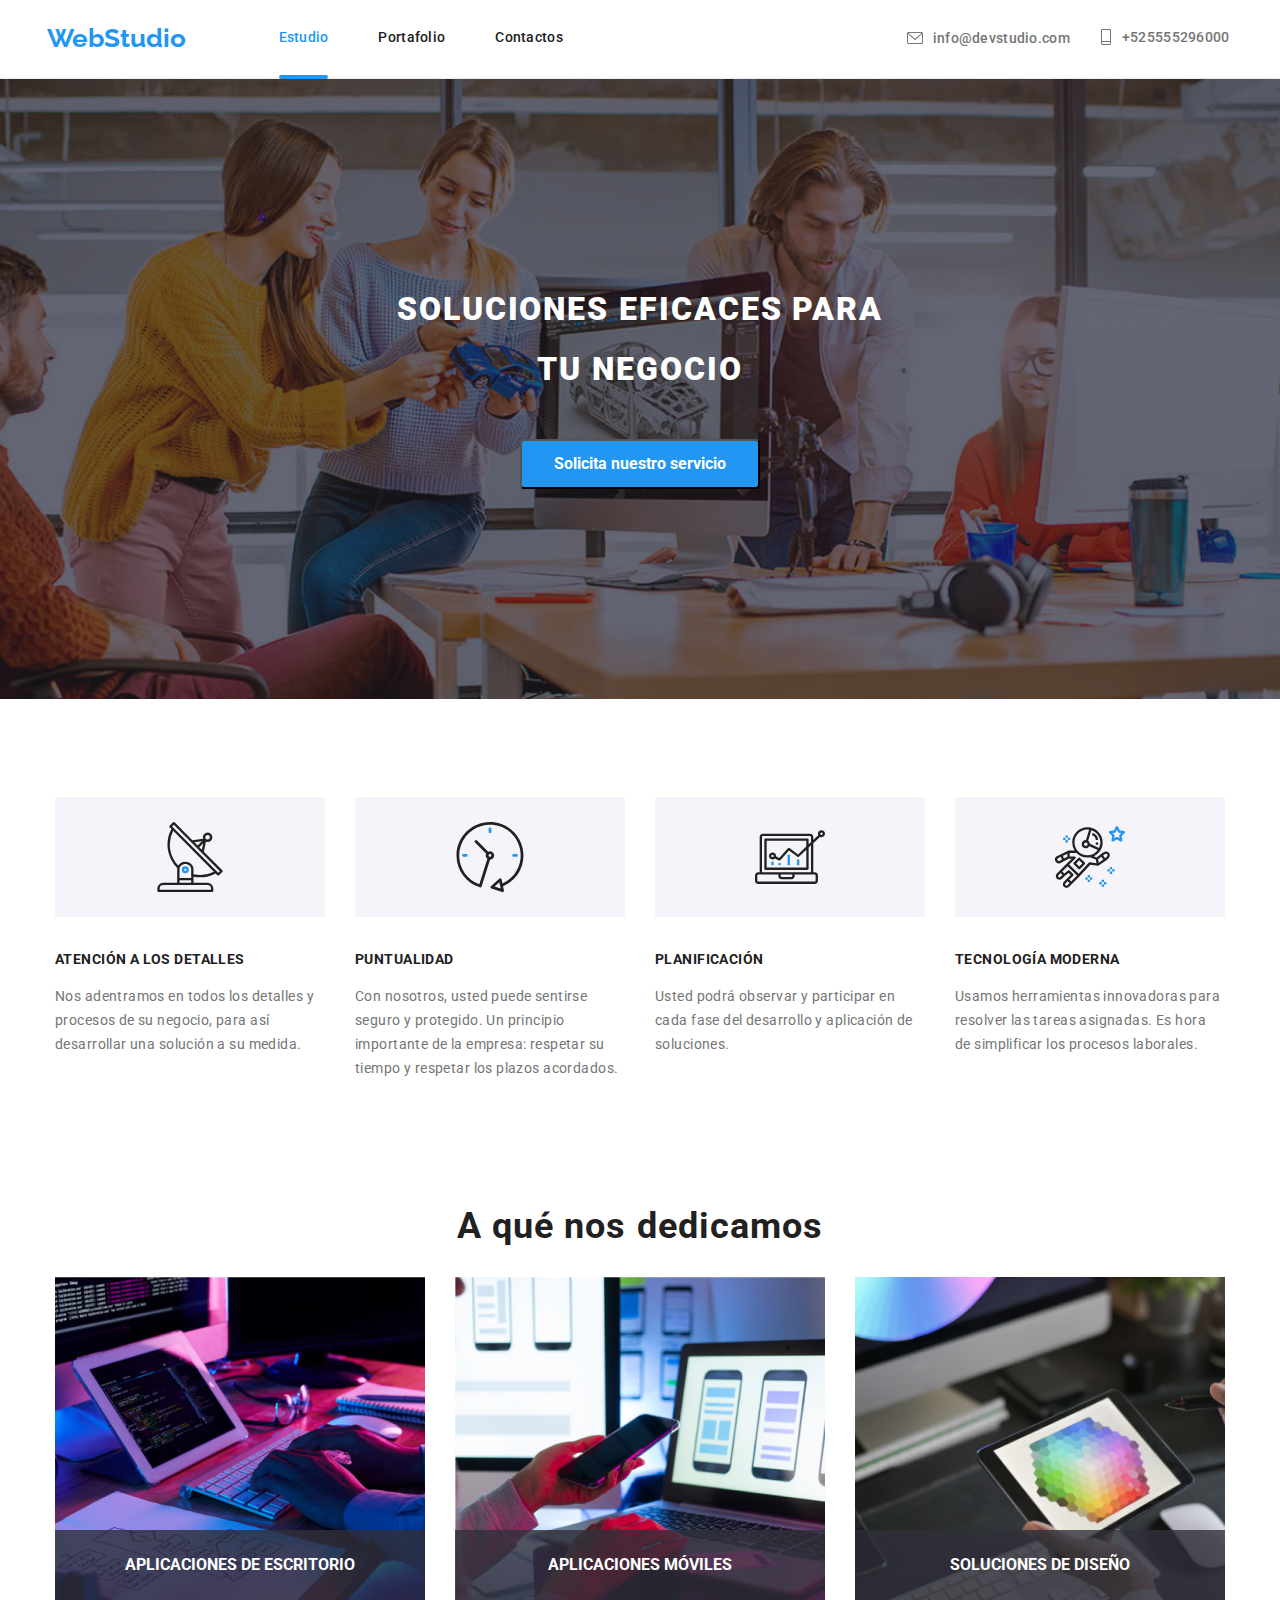
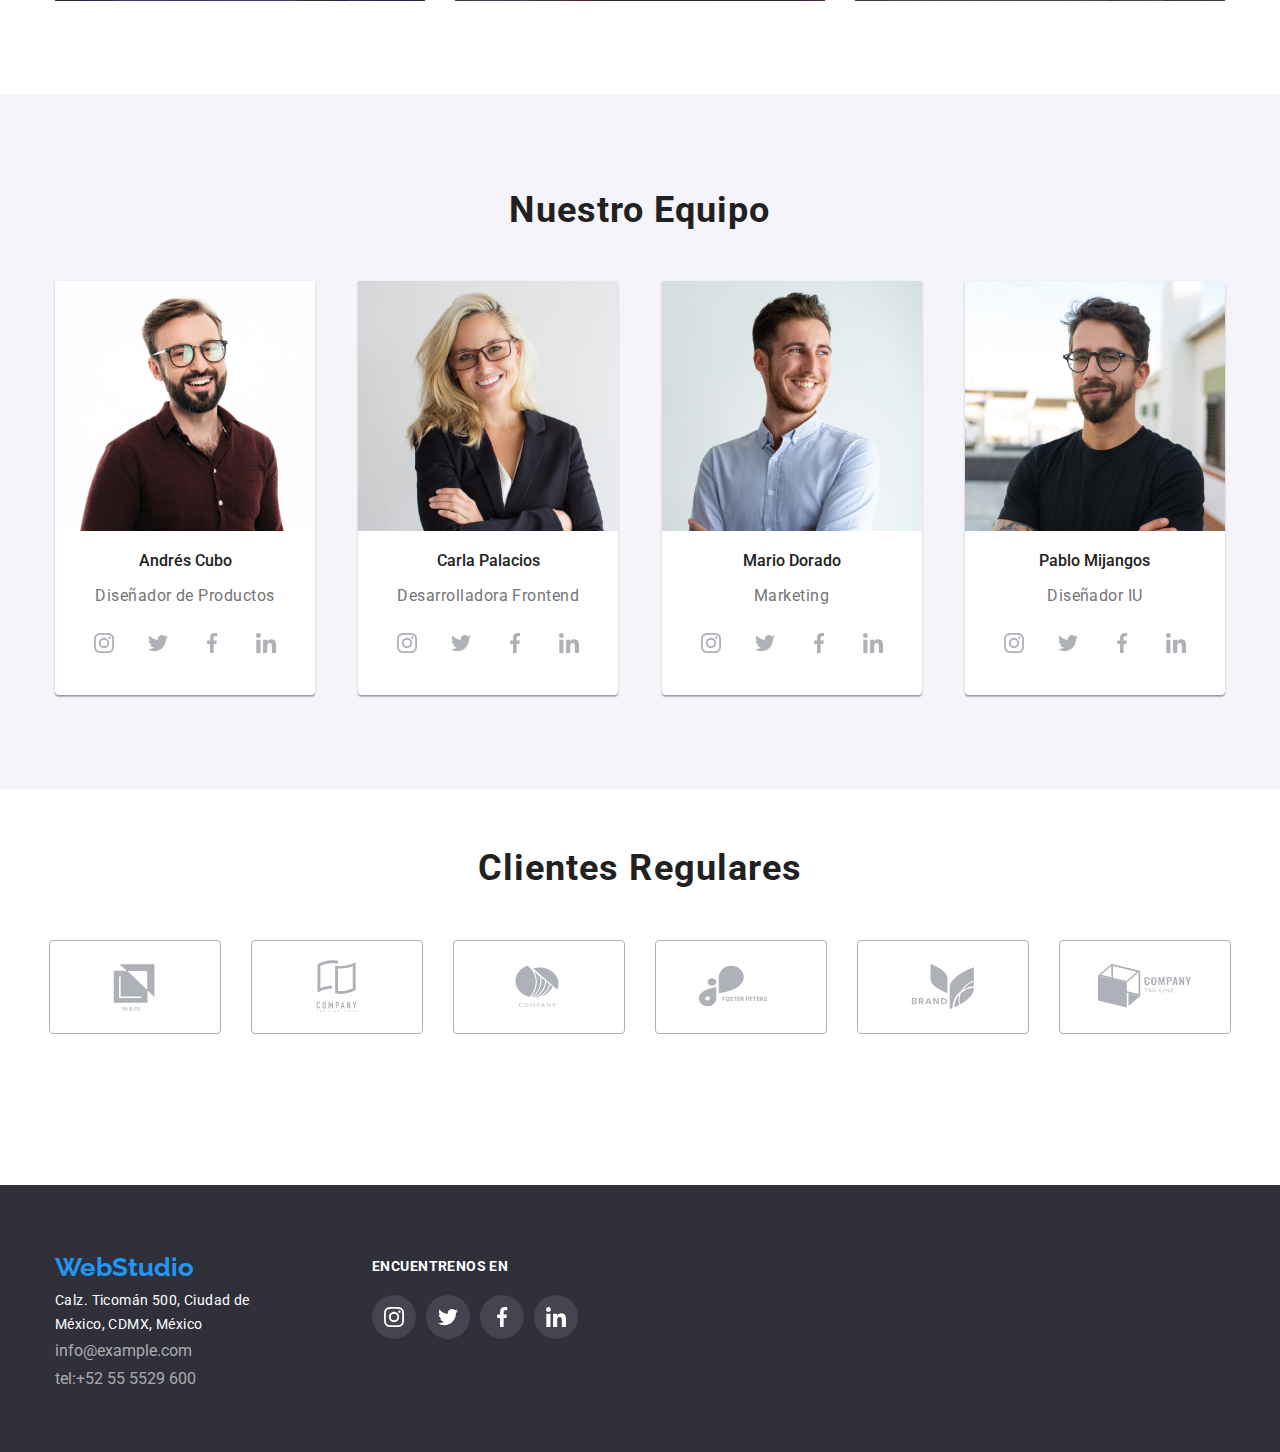
==== commit 12b06daa: "solutions" ====
--- a/index.html
+++ b/index.html
@@ -26,20 +26,24 @@
 				</li>
 				<nav>
 					<ul class="header__menu">
-						<li class="header__item header__color-linked"><a href="estudio.html"  class="header__linked">Estudio</a>
-						</li>
-						<li class="header__item"><a href="portafolio.html">Portafolio</a>
-						</li>
-						<li class="header__item"><a href="contact.html">Contactos</a>
+						<li class="header__item  header__color-link"><a href="estudio.html"  class="header__linked2">Estudio</a>
+						</li>
+						<li class="header__item"><a href="portafolio.html" class="header__linked">Portafolio</a>
+						</li>
+						<li class="header__item"><a href="contact.html"  class="header__linked">Contactos</a>
 						</li>
 					</ul>
 				</nav>
-					<ul class="header__contact">
-						<li><svg class="header__icon-letter"><use href="./images/icons.svg#icon-letter"></use></svg></li>
-						<li class="header__item-contact"><a href="mailto:info@devstudio.com" class="header__link">info@devstudio.com</a></li>
-						<li><svg class="header__icon-phone"><use href="./images/icons.svg#icon-phone"></use></svg></li>
-						<li class="header__item-contact"><a href="tel:+525555296000" class="header__link"> +525555296000</a></li>
-					</ul>
+				<ul class="header__contact">
+					<li class="header__contact1">
+						<a href="mailto:info@devstudio.com" class="header__link1"><svg class="header__icon-letter"><use href="./images/icons.svg#icon-letter"></use></svg>
+						info@devstudio.com</a>
+					</li>
+					<li class="header__contact1">
+						<a href="tel:+525555296000" class="header__link1"><svg class="header__icon-phone"><use href="./images/icons.svg#icon-phone"></use></svg>
+						 +525555296000</a>
+					</li>
+				</ul>
 			</header>
 		
 		
--- a/css/styles.css
+++ b/css/styles.css
@@ -0,0 +1,771 @@
+@import url("https://fonts.googleapis.com/css2?family=Raleway:wght@400;700&display=swap");
+@import url("https://fonts.googleapis.com/css2?family=Roboto:ital,wght@0,400;0,500;0,700;0,900;1,400;1,700;1,900&display=swap");
+#header {
+  display: flex;
+  align-items: center;
+  justify-content: center;
+  background-color: #ffffff;
+  padding: 24px;
+  border-bottom: 1px solid #ececec;
+}
+
+.nav {
+  margin: 0;
+  padding: 0;
+}
+
+.header__webstudio-logo {
+  font-family: "raleway";
+  font-size: 26px;
+  font-weight: 700;
+  padding-right: 93px;
+  padding-left: 191px;
+  margin: 0;
+}
+.header__webstudio {
+  color: var(--logo-link-txt-cl);
+  list-style: none;
+}
+.header__menu {
+  font-weight: 500;
+  padding-right: 344px;
+  padding-left: 0px;
+  font-size: 14px;
+  margin: 0;
+  display: flex;
+  letter-spacing: 0.02em;
+  transition: color 250ms cubic-bezier(0.4, 0, 0.2, 1);
+}
+.header__color-link {
+  color: #2196F3;
+}
+.header__menu > .header__item:not(:last-child) {
+  margin-right: 50px;
+}
+.header__contact {
+  font-weight: 500;
+  font-size: 14px;
+  margin: 0;
+  letter-spacing: 0.02em;
+  padding-right: 195px;
+  padding-left: 0px;
+  display: flex;
+  align-items: center;
+  color: var(--secondary-txt-cl);
+  gap: 30px;
+}
+.header__link1 {
+  display: inline-flex;
+  align-items: center;
+  fill: var(--secondary-txt-cl);
+}
+.header__icon-phone {
+  width: 12px;
+  height: 16px;
+  margin-right: 10px;
+}
+.header__icon-letter {
+  width: 16px;
+  height: 12px;
+  margin-right: 10px;
+}
+.header__contact > .header__item-contact:not(:last-child) {
+  margin-right: 50px;
+}
+
+.header__link1:hover,
+.header__link1:focus {
+  color: var(--btn-primary-bg-cl);
+  fill: var(--btn-primary-bg-cl);
+}
+
+.header__linked::after {
+  content: "";
+  position: relative;
+  left: 0;
+  bottom: 0;
+  top: 30px;
+  display: block;
+  transition: background-color 250ms cubic-bezier(0.4, 0, 0.2, 1);
+  /* background-image: url(../images/icons.svg#icon-hover-header-line);
+  fill: #2196f3; */
+  width: 100%;
+  height: 4px;
+  opacity: 0;
+  background-color: var(--btn-primary-bg-cl);
+  border-radius: 2px;
+}
+
+.header__linked:hover::after {
+  opacity: 1;
+}
+
+.header__linked2::after {
+  content: "";
+  position: relative;
+  left: 0;
+  bottom: 0;
+  top: 30px;
+  display: block;
+  transition: background-color 250ms cubic-bezier(0.4, 0, 0.2, 1);
+  /* background-image: url(../images/icons.svg#icon-hover-header-line);
+  fill: #2196f3; */
+  width: 100%;
+  height: 4px;
+  opacity: 1;
+  background-color: var(--btn-primary-bg-cl);
+  border-radius: 2px;
+}
+
+#advantages {
+  padding-top: 82px;
+  padding-bottom: 94px;
+}
+
+.advantages__list {
+  grid-template-columns: repeat(4, 1fr);
+  grid-gap: 30px;
+  display: grid;
+  flex-basis: calc((100% - 90px) / 4);
+  padding-left: 0px;
+}
+.advantages__item {
+  margin-bottom: 0;
+  margin-top: 0;
+  padding-left: 0px;
+}
+.advantages__card {
+  display: flex;
+  justify-content: center;
+  align-items: center;
+  height: 120px;
+  margin-bottom: 30px;
+  background-color: var(--seconday-bg-cl);
+}
+.advantages__title {
+  line-height: 24px;
+  font-size: 14px;
+  letter-spacing: 0.03em;
+  text-transform: uppercase;
+  margin: 0;
+  display: flex;
+  justify-content: space-between;
+  gap: 30px;
+}
+.advantages__icon {
+  width: 70px;
+  height: 70px;
+}
+.advantages__text {
+  line-height: 1.71;
+  color: var(--secondary-txt-cl);
+  font-size: 14px;
+  letter-spacing: 0.03em;
+}
+
+.clients__title {
+  font-weight: 700;
+  font-size: 36px;
+  line-height: 1.16;
+  text-align: center;
+  letter-spacing: 0.03em;
+  margin-bottom: 50px;
+  text-transform: capitalize;
+  margin-top: 59px;
+}
+.clients__list {
+  display: flex;
+  justify-content: center;
+  gap: 30px;
+  margin-bottom: 151px;
+  margin-top: 0;
+  padding-left: 0px;
+}
+.clients__link {
+  display: flex;
+  justify-content: center;
+  align-items: center;
+  width: 170px;
+  height: 92px;
+  border-radius: 4px;
+  border: 1px solid var(--logo-bg-secundary);
+}
+.clients__link:hover, .clients__link:focus {
+  border: 1px solid var(--btn-primary-bg-cl);
+}
+.clients__link:hover .clients__logo, .clients__link:focus .clients__logo {
+  fill: var(--btn-primary-bg-cl);
+}
+.clients__logo {
+  width: 106px;
+  height: 60px;
+  fill: var(--logo-bg-secundary);
+}
+
+#footer {
+  background-color: var(--primary-bg-cl);
+  padding-top: 60px;
+  line-height: 1.71;
+  padding-bottom: 60px;
+  justify-content: center;
+}
+
+.footer__container {
+  display: flex;
+  justify-content: left;
+}
+.footer__text {
+  padding-right: 85px;
+}
+.footer__webstudio-logo {
+  font-family: "raleway";
+  font-size: 26px;
+  font-weight: 700;
+  padding-right: 93px;
+  margin: 0;
+}
+.footer__webstudio {
+  color: var(--logo-link-txt-cl);
+  list-style: none;
+}
+.footer__logo {
+  margin-bottom: 6px;
+  line-height: 31px;
+  height: 31px;
+}
+.footer__contact {
+  font-weight: 400;
+  font-size: 14px;
+  line-height: 1.71;
+  letter-spacing: 0.03em;
+  font-style: normal;
+  color: #ffffff;
+  padding-left: 0px;
+}
+.footer__mail {
+  color: rgba(255, 255, 255, 0.6);
+  padding-left: 0px;
+}
+.footer__join {
+  font-weight: 700;
+  font-size: 14px;
+  line-height: 1.14;
+  letter-spacing: 0.03em;
+  text-transform: uppercase;
+  color: var(--white-txt-cl);
+  margin-bottom: 20px;
+}
+.footer__icon {
+  width: 20px;
+  height: 20px;
+  fill: var(--white-txt-cl);
+}
+.footer__link {
+  display: flex;
+  align-items: center;
+  justify-content: center;
+  width: 44px;
+  height: 44px;
+  border-radius: 50%;
+  background-color: rgba(255, 255, 255, 0.1);
+}
+.footer__link:hover, .footer__link:focus {
+  background-color: var(--btn-primary-bg-cl);
+}
+.footer__icons-list {
+  display: flex;
+  justify-content: center;
+  column-gap: 10px;
+  padding-left: 0px;
+}
+
+#function {
+  padding-bottom: 94px;
+  padding-bottom: 94px;
+}
+
+.function__title {
+  line-height: 42px;
+  text-align: center;
+  letter-spacing: 0.03em;
+  margin-top: 0;
+  margin-bottom: 55;
+}
+.function__list {
+  display: flex;
+  justify-content: space-between;
+  padding-left: 0px;
+  margin-top: 0;
+  margin-bottom: 0;
+}
+.function__container-img {
+  width: 370px;
+  height: 324px;
+  display: flex;
+  flex-direction: column-reverse;
+}
+.function__description {
+  color: var(--white-txt-cl);
+  width: 370px;
+  font-weight: 700;
+  line-height: 16.41px;
+  text-transform: uppercase;
+  justify-content: center;
+  padding-top: 27px;
+  padding-bottom: 27px;
+  background: rgba(47, 48, 58, 0.8);
+  text-align: center;
+}
+
+.image1 {
+  background: url("../../images/imagen1.jpg");
+}
+
+.image2 {
+  background: url("../../images/imagen2.jpg");
+}
+
+.image3 {
+  background: url("../../images/imagen3.jpg");
+}
+
+#header {
+  display: flex;
+  align-items: center;
+  justify-content: center;
+  background-color: #ffffff;
+  padding: 24px;
+  border-bottom: 1px solid #ececec;
+}
+
+.nav {
+  margin: 0;
+  padding: 0;
+}
+
+.header__webstudio-logo {
+  font-family: "raleway";
+  font-size: 26px;
+  font-weight: 700;
+  padding-right: 93px;
+  padding-left: 191px;
+  margin: 0;
+}
+.header__webstudio {
+  color: var(--logo-link-txt-cl);
+  list-style: none;
+}
+.header__menu {
+  font-weight: 500;
+  padding-right: 344px;
+  padding-left: 0px;
+  font-size: 14px;
+  margin: 0;
+  display: flex;
+  letter-spacing: 0.02em;
+  transition: color 250ms cubic-bezier(0.4, 0, 0.2, 1);
+}
+.header__color-link {
+  color: #2196F3;
+}
+.header__menu > .header__item:not(:last-child) {
+  margin-right: 50px;
+}
+.header__contact {
+  font-weight: 500;
+  font-size: 14px;
+  margin: 0;
+  letter-spacing: 0.02em;
+  padding-right: 195px;
+  padding-left: 0px;
+  display: flex;
+  align-items: center;
+  color: var(--secondary-txt-cl);
+  gap: 30px;
+}
+.header__link1 {
+  display: inline-flex;
+  align-items: center;
+  fill: var(--secondary-txt-cl);
+}
+.header__icon-phone {
+  width: 12px;
+  height: 16px;
+  margin-right: 10px;
+}
+.header__icon-letter {
+  width: 16px;
+  height: 12px;
+  margin-right: 10px;
+}
+.header__contact > .header__item-contact:not(:last-child) {
+  margin-right: 50px;
+}
+
+.header__link1:hover,
+.header__link1:focus {
+  color: var(--btn-primary-bg-cl);
+  fill: var(--btn-primary-bg-cl);
+}
+
+.header__linked::after {
+  content: "";
+  position: relative;
+  left: 0;
+  bottom: 0;
+  top: 30px;
+  display: block;
+  transition: background-color 250ms cubic-bezier(0.4, 0, 0.2, 1);
+  /* background-image: url(../images/icons.svg#icon-hover-header-line);
+  fill: #2196f3; */
+  width: 100%;
+  height: 4px;
+  opacity: 0;
+  background-color: var(--btn-primary-bg-cl);
+  border-radius: 2px;
+}
+
+.header__linked:hover::after {
+  opacity: 1;
+}
+
+.header__linked2::after {
+  content: "";
+  position: relative;
+  left: 0;
+  bottom: 0;
+  top: 30px;
+  display: block;
+  transition: background-color 250ms cubic-bezier(0.4, 0, 0.2, 1);
+  /* background-image: url(../images/icons.svg#icon-hover-header-line);
+  fill: #2196f3; */
+  width: 100%;
+  height: 4px;
+  opacity: 1;
+  background-color: var(--btn-primary-bg-cl);
+  border-radius: 2px;
+}
+
+#solution {
+  color: white;
+  text-align: center;
+  margin: 0px;
+}
+
+.solution__bgima {
+  padding-top: 200px;
+  padding-bottom: 200px;
+  max-width: 1600px;
+  min-height: 100%;
+  margin-left: auto;
+  margin-right: auto;
+  background-image: linear-gradient(to right, rgba(47, 48, 58, 0.4), rgba(47, 48, 58, 0.4)), url(../images/imagen18.jpg);
+  background-color: var(--hero-background-color);
+  background-repeat: no-repeat;
+  background-position: center;
+  background-size: cover;
+  text-align: center;
+  color: var(--white-txt-cl);
+  text-align: center;
+  padding-bottom: 210px;
+  margin: 0px;
+}
+.solution__title {
+  margin-top: 0;
+  margin-bottom: 40px;
+  letter-spacing: 0.06em;
+  line-height: 60px;
+  text-transform: uppercase;
+}
+.solution__btn {
+  color: #ffffff;
+  font-weight: 700;
+  padding-top: 10px;
+  padding-bottom: 10px;
+  padding-left: 32px;
+  padding-right: 32px;
+  background-color: var(--btn-primary-bg-cl);
+  height: 50px;
+  font-size: 16px;
+  border-radius: 4px;
+  cursor: pointer;
+  text-align: center;
+  display: inline-block;
+}
+.solution__btn:hover {
+  box-shadow: 0px 3px 1px rgba(0, 0, 0, 0.1), 0px 1px 2px rgba(0, 0, 0, 0.08), 0px 2px 2px rgba(0, 0, 0, 0.12);
+}
+
+#team {
+  padding-top: 94px;
+  padding-bottom: 94px;
+  background-color: var(--seconday-bg-cl);
+}
+
+.team__title {
+  line-height: 42px;
+  text-align: center;
+  letter-spacing: 0.03em;
+  margin: 0;
+  margin-bottom: 50px;
+}
+.team__list {
+  max-width: 1170px;
+  list-style: none;
+  justify-content: space-between;
+  display: flex;
+  padding-left: 0;
+  grid-gap: 37px;
+  margin: 0;
+}
+.team__card {
+  background-color: #ffffff;
+  box-shadow: 0px 1px 3px rgba(0, 0, 0, 0.12), 0px 1px 1px rgba(0, 0, 0, 0.14), 0px 2px 1px rgba(0, 0, 0, 0.2);
+  border-radius: 0px 0px 4px 4px;
+  max-width: 260px;
+}
+.team__image {
+  width: 260px;
+}
+.team__name {
+  font-weight: 500;
+  font-size: 16px;
+  line-height: 19px;
+  text-align: center;
+}
+.team__charge {
+  font-weight: 400;
+  font-size: 16px;
+  line-height: 19px;
+  text-align: center;
+  letter-spacing: 0.03em;
+  color: #757575;
+}
+.team__social {
+  display: flex;
+  justify-content: center;
+  gap: 10px;
+  list-style: none;
+  padding-left: 0px;
+  padding-bottom: 30px;
+}
+.team__link {
+  display: flex;
+  justify-content: center;
+  align-items: center;
+  width: 44px;
+  height: 44px;
+  border-radius: 50%;
+  text-decoration: none;
+}
+.team__link:hover, .team__link:focus {
+  background-color: var(--btn-primary-bg-cl);
+}
+.team__link:hover .team__logo-social, .team__link:focus .team__logo-social {
+  fill: var(--seconday-bg-cl);
+}
+.team__logo-social {
+  width: 20px;
+  height: 20px;
+  fill: #afb1b8;
+}
+
+.portafolio__type {
+  display: flex;
+  justify-content: center;
+  grid-gap: 8px;
+  padding-top: 106px;
+  padding-left: 0;
+  margin-bottom: 50px;
+}
+.portafolio__btn {
+  font-weight: 500;
+  line-height: 1.62;
+  letter-spacing: 0.03em;
+  padding-top: 6px;
+  padding-bottom: 6px;
+  padding-left: 24px;
+  padding-right: 24px;
+  background-color: var(--seconday-bg-cl);
+  color: inherit;
+  height: 38px;
+  text-transform: capitalize;
+  border: none;
+  font-size: 16px;
+  border-radius: 4px;
+  cursor: pointer;
+  text-align: center;
+  display: inline-block;
+}
+.portafolio__btn:hover {
+  background-color: var(--btn-primary-bg-cl);
+  color: #ffffff;
+  box-shadow: 0px 3px 1px rgba(0, 0, 0, 0.1), 0px 1px 2px rgba(0, 0, 0, 0.08), 0px 2px 2px rgba(0, 0, 0, 0.12);
+}
+.portafolio__list {
+  max-width: 1170px;
+  grid-template-columns: repeat(3, 3fr);
+  display: grid;
+  padding-left: 0;
+  grid-gap: 30px;
+  margin: 0;
+  padding-bottom: 84px;
+}
+.portafolio__card {
+  background-color: #ffffff;
+  border-radius: 0px 0px 4px 4px;
+  width: 370px;
+  height: 404px;
+  border: 1px solid #eeeeee;
+}
+.portafolio__box {
+  display: block;
+  width: 100%;
+  height: 294px;
+  overflow: hidden;
+  text-align: center;
+  position: relative;
+}
+.portafolio__slide-up {
+  background-color: #3dcbe8;
+  line-height: 200px;
+  color: white;
+  transform: translateY(100%);
+}
+.portafolio__name {
+  font-weight: 500;
+  font-size: 16px;
+  line-height: 19px;
+  text-align: left;
+  padding-left: 24px;
+}
+.portafolio__description {
+  font-weight: 400;
+  font-size: 16px;
+  line-height: 19px;
+  text-align: center;
+  letter-spacing: 0.03em;
+  color: #757575;
+  text-align: left;
+  padding-left: 24px;
+}
+.portafolio__blue {
+  position: absolute;
+  width: 100%;
+  height: 100%;
+  top: 0%;
+  left: 0%;
+  right: 0%;
+  bottom: 0%;
+  background-color: rgba(33, 150, 243, 0.9);
+  display: flex;
+  justify-content: center;
+  transition: transform 1s ease-in-out;
+  transition-timing-function: cubic-bezier(0.5, 0.1, 0.1, 0.1);
+}
+.portafolio__text {
+  position: absolute;
+  font-weight: 400;
+  font-size: 18px;
+  line-height: 28px;
+  font-family: "roboto";
+  color: #ffffff;
+  max-width: 322px;
+  -ms-flex-align: center;
+  top: 12%;
+}
+.portafolio__image {
+  max-width: 370px;
+}
+.portafolio__card:hover {
+  box-shadow: 0px 1px 1px rgba(0, 0, 0, 0.12), 0px 4px 4px rgba(0, 0, 0, 0.06), 1px 4px 6px rgba(0, 0, 0, 0.16);
+}
+
+.portafolio__box:hover .portafolio__slide-up {
+  transform: translateY(0);
+}
+
+.backdrop.is-hidden {
+  visibility: hidden;
+  opacity: 0;
+  pointer-events: none;
+}
+
+.backdrop {
+  position: fixed;
+  top: 0;
+  left: 0;
+  width: 100%;
+  height: 100%;
+  background-color: rgba(0, 0, 0, 0.5);
+  transition: opacity 250ms cubic-bezier(0.4, 0, 0.2, 1);
+  visibility: 250ms;
+}
+
+.modal {
+  position: fixed;
+  width: 528px;
+  height: 581px;
+  border-radius: 4px;
+  background-color: #ffffff;
+  box-shadow: 0px 1px 3px rgba(0, 0, 0, 0.12), 0px 1px 1px rgba(0, 0, 0, 0.14), 0px 2px 1px rgba(0, 0, 0, 0.2);
+  transform: translate(-50%, -50%);
+  top: 50%;
+  left: 50%;
+}
+
+:root {
+  --primary-bg-cl: #2f303a;
+  --seconday-bg-cl: #f5f4fa;
+  --primary-txt-cl: #212121;
+  --secondary-txt-cl: #757575;
+  --white-txt-cl: #ffffff;
+  --logo-link-txt-cl: #2196f3;
+  --btn-primary-bg-cl: #2196f3;
+  --logo-bg-secundary: #afb1b8;
+}
+
+body {
+  margin: 0;
+  font-family: "roboto";
+  background-color: #ffffff;
+  color: var(--primary-txt-cl);
+  overflow-x: hidden;
+}
+
+a:link, a:visited {
+  text-decoration: none;
+  color: inherit;
+}
+
+a:hover {
+  text-decoration: none;
+  color: var(--logo-link-txt-cl);
+}
+
+ul {
+  list-style: none;
+}
+
+h1 {
+  font-weight: 900;
+  font-size: 44px;
+}
+
+h2 {
+  font-weight: 700;
+  font-size: 36px;
+}
+
+.main-container {
+  max-width: 1600px;
+  margin: 0 auto;
+}
+
+.medium-container {
+  max-width: 1170px;
+  margin-left: auto;
+  margin-right: auto;
+}
+
+/*# sourceMappingURL=styles.css.map */
